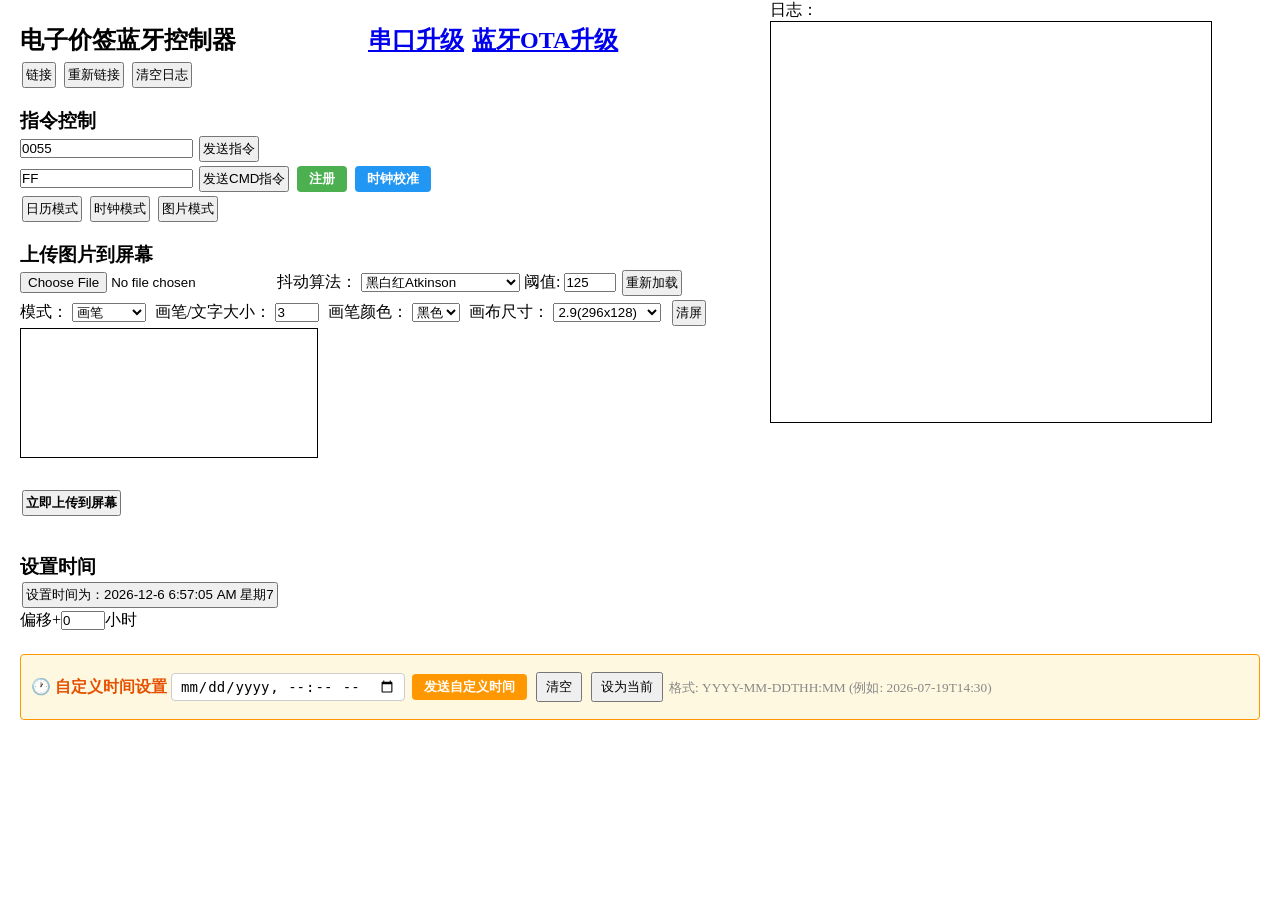
==== ATC_TLSR_Paper_index.html @ a52ef437 "添加atc-html" ====
<!DOCTYPE html>
<html lang="zh-CN">

<head>
	<meta charset="utf-8">
	<meta http-equiv="content-type" content="text/html; charset=utf-8">
	<title>电子价签蓝牙控制器</title>
	<style>
		#tool-box>* {
			margin-right: 5px;
		}

		* {
			padding: 0;
			margin: 0;
		}

		button,
		a {
			padding: 2px;
			margin: 2px;
			display: inline-block;
		}

		body {
			padding: 20px;
			overflow-y: auto;
		}

		.time-input-group {
			display: inline-flex;
			align-items: center;
			gap: 5px;
			margin: 5px 0;
			flex-wrap: wrap;
		}

		.time-input-group input[type="datetime-local"] {
			padding: 4px 8px;
			border: 1px solid #ccc;
			border-radius: 4px;
			font-size: 14px;
		}

		.time-input-group button {
			padding: 4px 12px;
		}

		.custom-time-btn {
			background-color: #FF9800;
			color: white;
			font-weight: bold;
			border: none;
			border-radius: 4px;
			padding: 4px 12px;
			cursor: pointer;
		}

		.custom-time-btn:hover {
			background-color: #e68900;
		}

		.register-btn {
			background-color: #4CAF50;
			color: white;
			font-weight: bold;
			border: none;
			border-radius: 4px;
			padding: 4px 12px;
			cursor: pointer;
		}

		.register-btn:hover {
			background-color: #45a049;
		}

		.calibrate-btn {
			background-color: #2196F3;
			color: white;
			font-weight: bold;
			border: none;
			border-radius: 4px;
			padding: 4px 12px;
			cursor: pointer;
		}

		.calibrate-btn:hover {
			background-color: #1976D2;
		}
	</style>
	<script type="application/javascript" src="js/dithering.js"></script>
	<script type="application/javascript" src="js/utils.js"></script>
</head>

<body>
	<script>
		let bleDevice;
		let gattServer;
		let epdService;
		let rxtxService;
		let epdCharacteristic;
		let rxtxCharacteristic;
		let reconnectTrys = 0;
		let isSend = 0;

		function delay(delayInms) {
			return new Promise(resolve => {
				setTimeout(() => {
					resolve(2);
				}, delayInms);
			});
		}

		function resetVariables() {
			gattServer = null;
			epdService = null;
			epdCharacteristic = null;
			rxtxCharacteristic = null;
			rxtxService = null;
			document.getElementById("log").value = '';
		}

		async function handleError(error) {
			console.log(error);
			resetVariables();
			if (bleDevice == null)
				return;
			if (reconnectTrys <= 5) {
				reconnectTrys++;
				await connect();
			}
			else {
				addLog("Was not able to connect, aborting");
				reconnectTrys = 0;
			}
		}

		async function sendCommand(cmd) {
			if (epdCharacteristic) {
				await epdCharacteristic.writeValueWithResponse(cmd)
			} else {
				addLog('服务不可用。蓝牙链接上了吗？')
			}
		}

		async function clearScreen(cmd) {
			addLog('刷屏')
			await triggerEpdCmd(`00${cmd}`);
			await triggerEpdCmd('01')
		}

		async function rxTxSendCommand(cmd) {
			if (rxtxCharacteristic) {
				await rxtxCharacteristic.writeValueWithResponse(cmd);
			} else {
				addLog('服务不可用。蓝牙链接上了吗？')
			}
		}

		/**
		 * 时钟校准功能 - 弹出输入框输入十进制数字
		 * 范围: -32768 到 32767
		 * 转换为16进制，在前面加"60"后发送
		 */
		async function doCalibrate() {
			// 弹出输入框
			const inputValue = prompt(
				'请输入时钟校准值 (十进制整数)：\n\n' +
				'范围: -32,768 到 32,767\n' +
				'负数: 时钟走快 (加快)\n' +
				'正数: 时钟走慢 (减慢)\n' +
				'例如: 50 表示减慢 50ppm',
				'5000'
			);

			// 用户点击取消
			if (inputValue === null) {
				addLog('时钟校准已取消');
				return;
			}

			const trimmed = inputValue.trim();
			if (!trimmed) {
				alert('请输入有效的十进制数字');
				addLog('时钟校准失败: 输入为空');
				return;
			}

			// 检查是否只包含数字和负号
			const numRegex = /^-?\d+$/;
			if (!numRegex.test(trimmed)) {
				alert('请输入有效的十进制整数 (只能包含数字和负号)');
				addLog('时钟校准失败: 包含非法字符');
				return;
			}

			// 转换为数字
			const value = parseInt(trimmed, 10);

			// 验证范围
			if (isNaN(value) || value < -32768 || value > 32767) {
				alert(`值 ${value} 超出范围，请输入 -32768 到 32767 之间的整数`);
				addLog(`时钟校准失败: 值 ${value} 超出范围`);
				return;
			}

			// 将十进制转换为16进制 (有符号16位)
			let hexValue;
			if (value < 0) {
				// 负数: 使用补码表示
				hexValue = (value & 0xFFFF).toString(16).toUpperCase().padStart(4, '0');
			} else {
				hexValue = value.toString(16).toUpperCase().padStart(4, '0');
			}

			// 在字符串前加 "60"
			const calibrateCmd = '60' + hexValue;
			addLog(`时钟校准: 值=${value} (0x${hexValue}), 指令=${calibrateCmd}`);

			// 发送CMD指令
			try {
				await triggerRxTxCmd(calibrateCmd);
				addLog(`✅ 时钟校准成功: 值=${value} (0x${hexValue})`);
				alert(`时钟校准成功！\n值: ${value}\n十六进制: 0x${hexValue}\n指令: ${calibrateCmd}`);
			} catch (error) {
				addLog(`❌ 时钟校准失败: ${error.message}`);
				alert(`时钟校准失败: ${error.message}`);
			}
		}

		/**
		 * 注册功能 - 弹出输入框输入8位十六进制字符串
		 * 输入验证后，在字符串前加"50"并发送CMD指令
		 */
		async function doRegister() {
			// 弹出输入框
			const inputValue = prompt(
				'请输入 8 位十六进制字符串 (例如: A1B2C3D4 或 a1b2c3d4)：\n\n' +
				'注意：\n' +
				'1. 只能包含 0-9 和 A-F (不区分大小写)\n' +
				'2. 必须正好 8 位',
				''
			);

			// 用户点击取消
			if (inputValue === null) {
				addLog('注册已取消');
				return;
			}

			const trimmed = inputValue.trim();
			if (!trimmed) {
				alert('请输入 8 位十六进制字符串');
				addLog('注册失败: 输入为空');
				return;
			}

			// 去除空格，转为大写
			const cleaned = trimmed.replace(/\s/g, '').toUpperCase();

			// 验证是否只包含十六进制字符
			const hexRegex = /^[0-9A-F]+$/;
			if (!hexRegex.test(cleaned)) {
				alert('输入包含非法字符，只能使用 0-9 和 A-F');
				addLog('注册失败: 包含非法字符');
				return;
			}

			// 验证长度是否为8位
			if (cleaned.length !== 8) {
				alert(`输入的字符串长度为 ${cleaned.length} 位，必须是 8 位`);
				addLog(`注册失败: 长度为 ${cleaned.length} 位，需要 8 位`);
				return;
			}

			// 在字符串前加 "50"
			const registerCmd = '50' + cleaned;
			addLog(`注册指令: ${registerCmd}`);

			// 发送CMD指令
			try {
				await triggerRxTxCmd(registerCmd);
				addLog(`✅ 注册成功: ${registerCmd}`);
				alert(`注册成功！\n发送指令: ${registerCmd}`);
			} catch (error) {
				addLog(`❌ 注册失败: ${error.message}`);
				alert(`注册失败: ${error.message}`);
			}
		}

		async function upload_tiff_image() {
			const startTime = new Date().getTime();
			const buffer = await document.getElementById('tiff_file').files[0].arrayBuffer();
			const arr = bytesToHex(buffer);

			addLog(`开始上传tiff, 大小 ${arr.length / 1024}KB`);

			await sendCommand(hexToBytes("0000"));

			await sendCommand(hexToBytes("020000"));

			const step = 480;
			let partIndex = 0;
			for (let i = 0; i < arr.length; i += step) {
				addLog(`正在上传第${partIndex + 1}块. 块大小: ${step + 1}byte`);
				await sendCommand(hexToBytes("03" + arr.slice(i, i + step)));
				partIndex += 1;
			}

			await sendCommand(hexToBytes("04"));
			addLog(`上传tiff完成，耗时${(new Date().getTime() - startTime) / 1000}s`);
		}

		async function sendBufferData(value, type) {
			addLog(`开始发送图片模式:${type}, 大小 ${value.length / 2 / 1024}KB`);
			let code = 'ff';
			if (type === 'bwr') {
				code = '00';
			}
			const step = 480;
			let partIndex = 0;
			for (let i = 0; i < value.length; i += step) {
				// addLog(`正在发送第${partIndex + 1}块. 块大小: ${step / 2 + 4}byte. 起始位置: ${i / 2}`);
				await sendCommand(hexToBytes("03" + code + intToHex(i / 2, 2) + value.substring(i, i + step)));
				partIndex += 1;
			}
		}

		async function upload_image() {

			if (isSend == 1) {
				addLog("正在上传数据中！");
				return;
			}
			isSend = 1;
			addLog("开始上传数据中,请勿重复点击");

			const canvas = document.getElementById('canvas');

			const startTime = new Date().getTime();

			await sendCommand(hexToBytes("0000"));

			await sendCommand(hexToBytes("020000"));

			await delay(100);


			await sendBufferData(bytesToHex(canvas2bytes(canvas)), 'bw');


			await sendBufferData(bytesToHex(canvas2bytes(canvas, 'bwr')), 'bwr');

			await sendCommand(hexToBytes("0101"));



			isSend = 0;
			addLog(`刷新完成，耗时${(new Date().getTime() - startTime) / 1000}s`);
		}

		/**
		 * 获取当前时间的Unix时间戳及相关信息
		 */
		function getUnixTime() {
			const hourOffset = document.getElementById('hour-offset').value;
			const unixNow = Math.round(Date.now() / 1000) + (60 * 60 * hourOffset) - new Date().getTimezoneOffset() * 60;

			const date = new Date((unixNow + new Date().getTimezoneOffset() * 60) * 1000);
			const localeTimeString = date.toLocaleTimeString();

			return { unixNow, localeTimeString, year: date.getFullYear(), month: date.getMonth() + 1, day: date.getDate(), week: date.getDay() || 7 }
		}

		/**
		 * 从输入框获取自定义时间并设置到设备
		 */
		async function setCustomTime() {
			const dateTimeInput = document.getElementById('custom-datetime');
			const dateTimeStr = dateTimeInput.value;

			if (!dateTimeStr) {
				addLog('请先选择日期时间');
				alert('请先选择日期时间');
				return;
			}

			// 解析用户输入的日期时间
			const dateObj = new Date(dateTimeStr);
			if (isNaN(dateObj.getTime())) {
				addLog('无效的日期时间格式');
				alert('无效的日期时间格式');
				return;
			}

			// 计算Unix时间戳（秒）
			// 修复时区问题：datetime-local 返回本地时间，需要转换为UTC时间戳
			const localTime = dateObj.getTime();
			const timezoneOffset = dateObj.getTimezoneOffset() * 60 * 1000; // 毫秒
			const utcTime = localTime - timezoneOffset; // 转换为UTC时间戳
			const unixNow = Math.floor(utcTime / 1000);

			// 使用UTC时间获取年、月、日、星期
			const utcDate = new Date(utcTime);
			const year = utcDate.getUTCFullYear();
			const month = utcDate.getUTCMonth() + 1;
			const day = utcDate.getUTCDate();
			const week = utcDate.getUTCDay() || 7; // 周日为7

			const localeTimeString = dateObj.toLocaleString('zh-CN');

			addLog(`自定义时间设置为: ${localeTimeString} : dd${intToHex(unixNow, 4)}`);
			addLog(`UTC时间: ${utcDate.toUTCString()}`);
			await rxTxSendCommand(hexToBytes('dd' +
				[intToHex(unixNow, 4), intToHex(year, 2), intToHex(month, 1), intToHex(day, 1), intToHex(week, 1)].join('')));

			await rxTxSendCommand(hexToBytes('e2'));

			addLog(`✅ 时间设置成功: ${localeTimeString} (Unix: ${unixNow})`);
			alert(`时间设置成功！\n${localeTimeString}`);
		}

		/**
		 * 设置当前时间（同步电脑时间）
		 */
		async function setTime() {
			const { unixNow, localeTimeString, year, month, day, week } = getUnixTime();

			addLog("时间设置为: " + localeTimeString + " : dd" + intToHex(unixNow, 4));
			await rxTxSendCommand(hexToBytes('dd' +
				[intToHex(unixNow, 4), intToHex(year, 2), intToHex(month, 1), intToHex(day, 1), intToHex(week, 1)].join('')));

			await rxTxSendCommand(hexToBytes('e2'))
		}

		async function triggerRxTxCmd(cmd) {
			addLog(`发送指令: ${cmd}`)
			await rxTxSendCommand(hexToBytes(cmd));
		}

		async function triggerEpdCmd(cmd) {
			addLog(`发送指令: ${cmd}`)
			await sendCommand(hexToBytes(cmd));
		}

		function disconnect() {
			resetVariables();
			isSend = 0;
			addLog('链接已断开.');
			document.getElementById("connectbutton").innerHTML = '链接';
		}

		async function preConnect() {

			if (gattServer != null && gattServer.connected) {
				if (bleDevice != null && bleDevice.gatt.connected)
					bleDevice.gatt.disconnect();
			}
			else {
				reconnectTrys = 0;
				bleDevice = await navigator.bluetooth.requestDevice({ optionalServices: ['0000221f-0000-1000-8000-00805f9b34fb', '00001f10-0000-1000-8000-00805f9b34fb', '13187b10-eba9-a3ba-044e-83d3217d9a38'], acceptAllDevices: true });
				await bleDevice.addEventListener('gattserverdisconnected', disconnect);
				try {
					await connect();
				} catch (e) {
					await handleError(e);
				}
			}
		}

		async function connectRXTX() {
			rxtxService = await gattServer.getPrimaryService('00001f10-0000-1000-8000-00805f9b34fb');
			addLog('> 找到串口服务');

			rxtxCharacteristic = await rxtxService.getCharacteristic('00001f1f-0000-1000-8000-00805f9b34fb');
			addLog('> 串口服务已链接');
		}

		async function reConnect() {
			connectTrys = 0;
			isSend = 0;
			if (bleDevice != null && bleDevice.gatt.connected)
				bleDevice.gatt.disconnect();
			resetVariables();
			addLog("重新链接");
			setTimeout(async function () { await connect(); }, 300);
		}

		async function connect() {
			if (epdCharacteristic == null) {
				addLog("正在链接: " + bleDevice.name);

				gattServer = await bleDevice.gatt.connect();
				addLog('> 找到GATT服务器');

				epdService = await gattServer.getPrimaryService('13187b10-eba9-a3ba-044e-83d3217d9a38');
				addLog('> 找到可用服务');

				epdCharacteristic = await epdService.getCharacteristic('4b646063-6264-f3a7-8941-e65356ea82fe');
				addLog('> 服务已连接');

				await epdCharacteristic.startNotifications();

				epdCharacteristic.addEventListener('characteristicvaluechanged', (event) => {
					console.log('epd ret', bytesToHex(event.target.value.buffer))
					const count = parseInt('0x' + bytesToHex(event.target.value.buffer));
					// addLog(`> [来自屏幕]: 收到${count} byte数据`);
				});

				document.getElementById("connectbutton").innerHTML = '断开';
				await connectRXTX();
				addLog('> 连接完成');

			}
		}

		function setStatus(statusText) {
			document.getElementById("status").innerHTML = statusText;
		}

		function addLog(logTXT) {
			const today = new Date();
			const time = ("0" + today.getHours()).slice(-2) + ":" + ("0" + today.getMinutes()).slice(-2) + ":" + ("0" + today.getSeconds()).slice(-2) + " : ";

			const dom = document.getElementById("log");

			dom.innerHTML += time + logTXT + '<br>';
			dom.scrollTop = dom.scrollHeight;
		}

		function getUnixTime() {
			const hourOffset = document.getElementById('hour-offset').value;
			const unixNow = Math.round(Date.now() / 1000) + (60 * 60 * hourOffset) - new Date().getTimezoneOffset() * 60;

			const date = new Date((unixNow + new Date().getTimezoneOffset() * 60) * 1000);
			const localeTimeString = date.toLocaleTimeString();

			return { unixNow, localeTimeString, year: date.getFullYear(), month: date.getMonth() + 1, day: date.getDate(), week: date.getDay() || 7 }
		}

		async function update_image() {
			const image_file = document.getElementById('image_file');
			if (image_file.files.length > 0) {
				const file = image_file.files[0];

				const canvas = document.getElementById("canvas");
				const ctx = canvas.getContext("2d");

				const image = new Image();
				image.src = URL.createObjectURL(file);
				image.onload = function (event) {
					URL.revokeObjectURL(this.src);
					ctx.drawImage(image, 0, 0, image.width, image.height, 0, 0, canvas.width, canvas.height);
					convert_dithering()
				}
			}
		}

		function get_position(canvas, x, y) {
			let rect = canvas.getBoundingClientRect()
			return {
				x: x - rect.left * (canvas.width / rect.width),
				y: y - rect.top * (canvas.height / rect.height)
			}
		}

		function clear_canvas() {
			if (confirm('确认清除屏幕?')) {
				const canvas = document.getElementById('canvas');
				const ctx = canvas.getContext("2d");
				ctx.fillStyle = 'white';
				ctx.fillRect(0, 0, canvas.width, canvas.height);
			}
		}

		function convert_dithering() {
			const canvas = document.getElementById('canvas');
			const ctx = canvas.getContext("2d");
			const mode = document.getElementById('dithering').value;
			if (mode.startsWith('bwr')) {
				ditheringCanvasByPalette(canvas, bwrPalette, mode);
			} else {
				dithering(ctx, canvas.width, canvas.height, parseInt(document.getElementById('threshold').value), mode);
			}
		}

		document.body.onload = () => {
			setInterval(() => {
				const { localeTimeString, year, month, day, week } = getUnixTime();
				document.getElementById('time-setter').innerText = `设置时间为：${year}-${month}-${day} ${localeTimeString} 星期${week}`;
			}, 1000);

			const canvas = document.getElementById('canvas');
			const canvasSize = document.getElementById('canvas-size');
			const ctx = canvas.getContext("2d");

			function applyCanvasSize() {
				const [width, height] = canvasSize.value.split('x').map(Number);
				canvas.width = width;
				canvas.height = height;
				ctx.clearRect(0, 0, canvas.width, canvas.height);
				ctx.fillStyle = 'white';
				ctx.fillRect(0, 0, canvas.width, canvas.height);
			}

			canvasSize.onchange = applyCanvasSize;
			applyCanvasSize();

			let is_allow_drawing = false;
			let is_allow_move_editor = false;
			const image_mode = document.getElementById('canvas-mode');
			const paint_size = document.getElementById('paint-size');
			const paint_color = document.getElementById('paint-color');
			const editor = document.getElementById('edit-font');
			const font = document.getElementById('font');
			document.getElementById('dithering').value = 'bwr_Atkinson';
			image_mode.value = 'paint';
			paint_color.value = 'black';
			font.value = '黑体';

			editor.onmousemove = function (e) {
				editor.style.fontSize = `${paint_size.value * 10}px`;
				editor.style.color = paint_color.value;
				editor.style.fontFamily = font.value;
				editor.style.fontWeight = 'bold';

				if (is_allow_move_editor) {
					const { x, y } = get_position(canvas, e.clientX, e.clientY);
					if (x < 0 || y < 0 || x > canvas.width || y > canvas.height) {
						return;
					}

					editor.style.left = `${e.clientX - 20}px`;
					editor.style.top = `${e.clientY - 20}px`;

				}
			}

			editor.onmousedown = function (e) {
				is_allow_move_editor = true;
			}

			editor.onmouseup = function (e) {
				is_allow_move_editor = false;
			}

			document.getElementById('update-text').onclick = function () {
				if (!editor.value.length) {
					alert('请先输入文字');
					return;
				}
				editor.style.display = 'none';
				ctx.beginPath();
				ctx.font = `bold ${paint_size.value * 10}px ${font.value}`;
				ctx.fillStyle = paint_color.value;
				const { x, y } = get_position(canvas, parseInt(editor.style.left), parseInt(editor.style.top) + paint_size.value * 10);

				ctx.fillText(editor.value, x, y);
			}

			image_mode.onchange = function (e) {
				if (image_mode.value === 'font') {
					document.getElementById('update-text').style.display = 'inline-block';
					document.getElementById('font').style.display = 'inline-block';

					editor.style.display = 'block';
					editor.style.left = `${e.clientX}px`;
					editor.style.top = `${e.clientY}px`;
					return;
				}
				document.getElementById('update-text').style.display = 'none';
				document.getElementById('font').style.display = 'none';
				editor.style.display = 'none';
			}

			paint_size.onchange = function () {
				if (image_mode.value === 'font') {
					editor.style.fontSize = `${paint_size.value * 10}px`;
				}
			}

			paint_color.onchange = function () {
				if (image_mode.value === 'font') {
					editor.style.color = paint_color.value;
				}
			}

			font.onchange = function () {
				if (image_mode.value === 'font') {
					editor.style.fontFamily = font.value;
				}
			}

			canvas.onmousedown = function (e) {
				let ele = get_position(canvas, e.clientX, e.clientY)
				let { x, y } = ele

				switch (image_mode.value) {
					case 'paint':
						is_allow_drawing = true;
						ctx.beginPath();
						ctx.moveTo(x, y);
						break;
					case 'font':
						editor.style.display = 'block';
						editor.style.left = `${e.clientX}px`;
						editor.style.top = `${e.clientY}px`;
						editor.style.fontSize = `${paint_size.value * 10}px`;
						editor.style.color = paint_color.value;
						editor.style.fontFamily = font.value;
						editor.style.fontWeight = 'bold';

						break
					default:
						break;
				}
			};

			canvas.onmousemove = (e) => {
				let ele = get_position(canvas, e.clientX, e.clientY)
				let { x, y } = ele;
				switch (image_mode.value) {
					case 'paint':
						if (is_allow_drawing) {
							ctx.lineWidth = paint_size.value;
							ctx.strokeStyle = paint_color.value;
							ctx.lineTo(x, y);
							ctx.stroke();
						}
						break;
					case 'font':
						break;

					default:
						break;
				}
			}

			canvas.onmouseup = function () {
				switch (image_mode.value) {
					case 'paint':
						is_allow_drawing = false;
						break;

					case 'font':
						editor.focus();
						is_allow_move_editor = false;
						break;

					default:
						break;
				}
			}

			canvas.onmouseleave = function () {
				if (image_mode.value === 'paint') {
					is_allow_drawing = false;
				}
			}
		}
	</script>
	<h2>电子价签蓝牙控制器<a style="margin-left: 130px;" href="uart_flasher.html">串口升级</a><a
			href="ATC_TLSR_PaperBLEcontrol.html">蓝牙OTA升级</a>
	</h2>


	<button id="connectbutton" type="button" onclick="preConnect();">链接</button>
	<button type="button" onclick="reConnect();">重新链接</button>
	<button type="button" onclick="document.getElementById('log').innerHTML = '';">清空日志</button>
	<br><br>

	<h3>指令控制</h3>
	<input type="text" id="cmdTXT" value="0055">
	<button type="button" onclick="triggerEpdCmd(document.getElementById(&quot;cmdTXT&quot;).value);">发送指令</button>
	<br>
	<input type="text" id="cmdTXT2" value="FF">
	<button type="button" onclick="triggerRxTxCmd(document.getElementById(&quot;cmdTXT2&quot;).value);">发送CMD指令</button>
	<!-- 注册按钮 -->
	<button class="register-btn" onclick="doRegister()">注册</button>
	<!-- 时钟校准按钮 -->
	<button class="calibrate-btn" onclick="doCalibrate()">时钟校准</button>
	<br>
    <button type="button" onclick="triggerRxTxCmd('e101')" title="点击该按钮, 切换为时钟模式">日历模式</button>
	<button type="button" onclick="triggerRxTxCmd('e102')" title="点击该按钮, 切换为时钟模式">时钟模式</button>
	<button type="button" onclick="triggerRxTxCmd('e100')" title="点击该按钮，然后上传图片。图片将永久显示到屏幕上">图片模式</button>
	
	<!-- <button type="button" onclick="clearScreen('00')">清屏全黑</button>
	<button type="button" onclick="clearScreen('ff')">清屏全白</button>
	<button type="button" onclick="triggerEpdCmd('0101')">刷新屏幕(图片模式全屏更新)</button>
	<button type="button" onclick="triggerEpdCmd('0100')">刷新屏幕(图片模式局部更新)</button> -->
	<br><br>

	<h3>上传图片到屏幕</h3>
	<input type="file" id="image_file" onchange="update_image()" accept=".png,.jpg,.bmp,.webp">
	抖动算法：
	<select id="dithering" title="抖动算法">
		<optgroup label="黑白">
			<option value="none">二值化</option>
			<option value="bayer">bayer</option>
			<option value="floydsteinberg">floydsteinberg</option>
			<option value="Atkinson">Atkinson</option>
		</optgroup>
		<optgroup label="黑白红多色">
			<option value="bwr_floydsteinberg">黑白红floydsteinberg</option>
			<option value="bwr_Atkinson">黑白红Atkinson</option>
		</optgroup>
	</select>
	阈值:
	<input type="number" max="255" min="0" value="125" id="threshold">
	<button onclick="update_image()">重新加载</button>
	<br>

	<div id="canvas-box">
		<div id="tool-box">
			模式：
			<select id="canvas-mode">
				<option value="paint">画笔</option>
				<option value="font" title="输入完成后 点击：保存文本框">输入文字</option>
			</select>
			画笔/文字大小：
			<input type="number" max="13" min="1" step="1" value="3" id="paint-size">
			画笔颜色：
			<select id="paint-color">
				<option value="red">红色</option>
				<option value="white">白色</option>
				<option value="black">黑色</option>
			</select>
			画布尺寸：
			<select id="canvas-size">
				<option value="212x104">2.13(212x104)</option>
				<option value="250x128">2.13(250x128)</option>
				<option value="296x128">2.9(296x128)</option>
				<option value="296x152">2.66(296x152)</option>
				<option value="384x184">3.5(384x184)</option>				
				<option value="300x400">4.2(300x400)</option>
				<option value="480x648">5.83(480x648)</option>
				<option value="384x648">7.5(384x648)</option>
				<option value="480x800">7.5(480x800)</option>	
				<option value="528x880">7.5(528x880)</option>								

				<option value="296x128" selected>2.9(296x128)</option>
			</select>

			<select id="font" title="字体" style="display: none;">
				<option value="微软雅黑">微软雅黑</option>
				<option value="黑体">黑体</option>
				<option value="仿宋">仿宋</option>
				<option value="宋体">宋体</option>
				<option value="楷体_GB2312">楷体_GB2312</option>
				<option value="华文行楷">华文行楷</option>
			</select>
			<button id="update-text" style="display: none">保存文本框</button>
			<button onclick="clear_canvas()">清屏</button>
		</div>
		<input id="edit-font"
			style="max-width: 296px; position: absolute; border: black solid 1px;background-color: rgba(0,0,0,0);display: none;overflow: auto" />
		<canvas id="canvas" width="296" height="152" style="border: black solid 1px;"></canvas>
	</div>
	<br>
	<button id="upload-screen-button" onclick="upload_image()"
		style="display:block; font-weight:bold; margin-top:10px;">立即上传到屏幕</button>
	<br>

	<br>
	<h3>设置时间</h3>
	<button id="time-setter" onclick="setTime()">设置时间为: </button> <br>
	偏移+<input type="number" max="24" min="0" id="hour-offset" value="0" style="width: 40px;">小时
	<br><br>

	<!-- 自定义时间设置区域 -->
	<div
		style="border: 1px solid #FF9800; border-radius: 4px; padding: 10px; margin: 5px 0; background-color: #fff8e1;">
		<span style="font-weight: bold; color: #e65100;">🕐 自定义时间设置</span>
		<div class="time-input-group">
			<input type="datetime-local" id="custom-datetime"
				style="padding: 4px 8px; border: 1px solid #ccc; border-radius: 4px;">
			<button class="custom-time-btn" onclick="setCustomTime()">发送自定义时间</button>
			<button onclick="document.getElementById('custom-datetime').value = '';"
				style="padding: 4px 8px;">清空</button>
			<button
				onclick="(() => { const now = new Date(); const local = new Date(now.getTime() - now.getTimezoneOffset() * 60000); document.getElementById('custom-datetime').value = local.toISOString().slice(0, 16); })();"
				style="padding: 4px 8px;">设为当前</button>
		</div>
		<small style="color: #888;">格式: YYYY-MM-DDTHH:MM (例如: 2026-07-19T14:30)</small>
	</div>

	<div id="log-box" style="position: absolute; right: 10px; top: 0px; width: 500px;height:50%;">
		日志：
		<br>
		<div id="log" style="width: 80%; height: 80%; overflow: scroll; border: solid 1px; padding: 20px;">

		</div>
	</div>
</body>

</html>
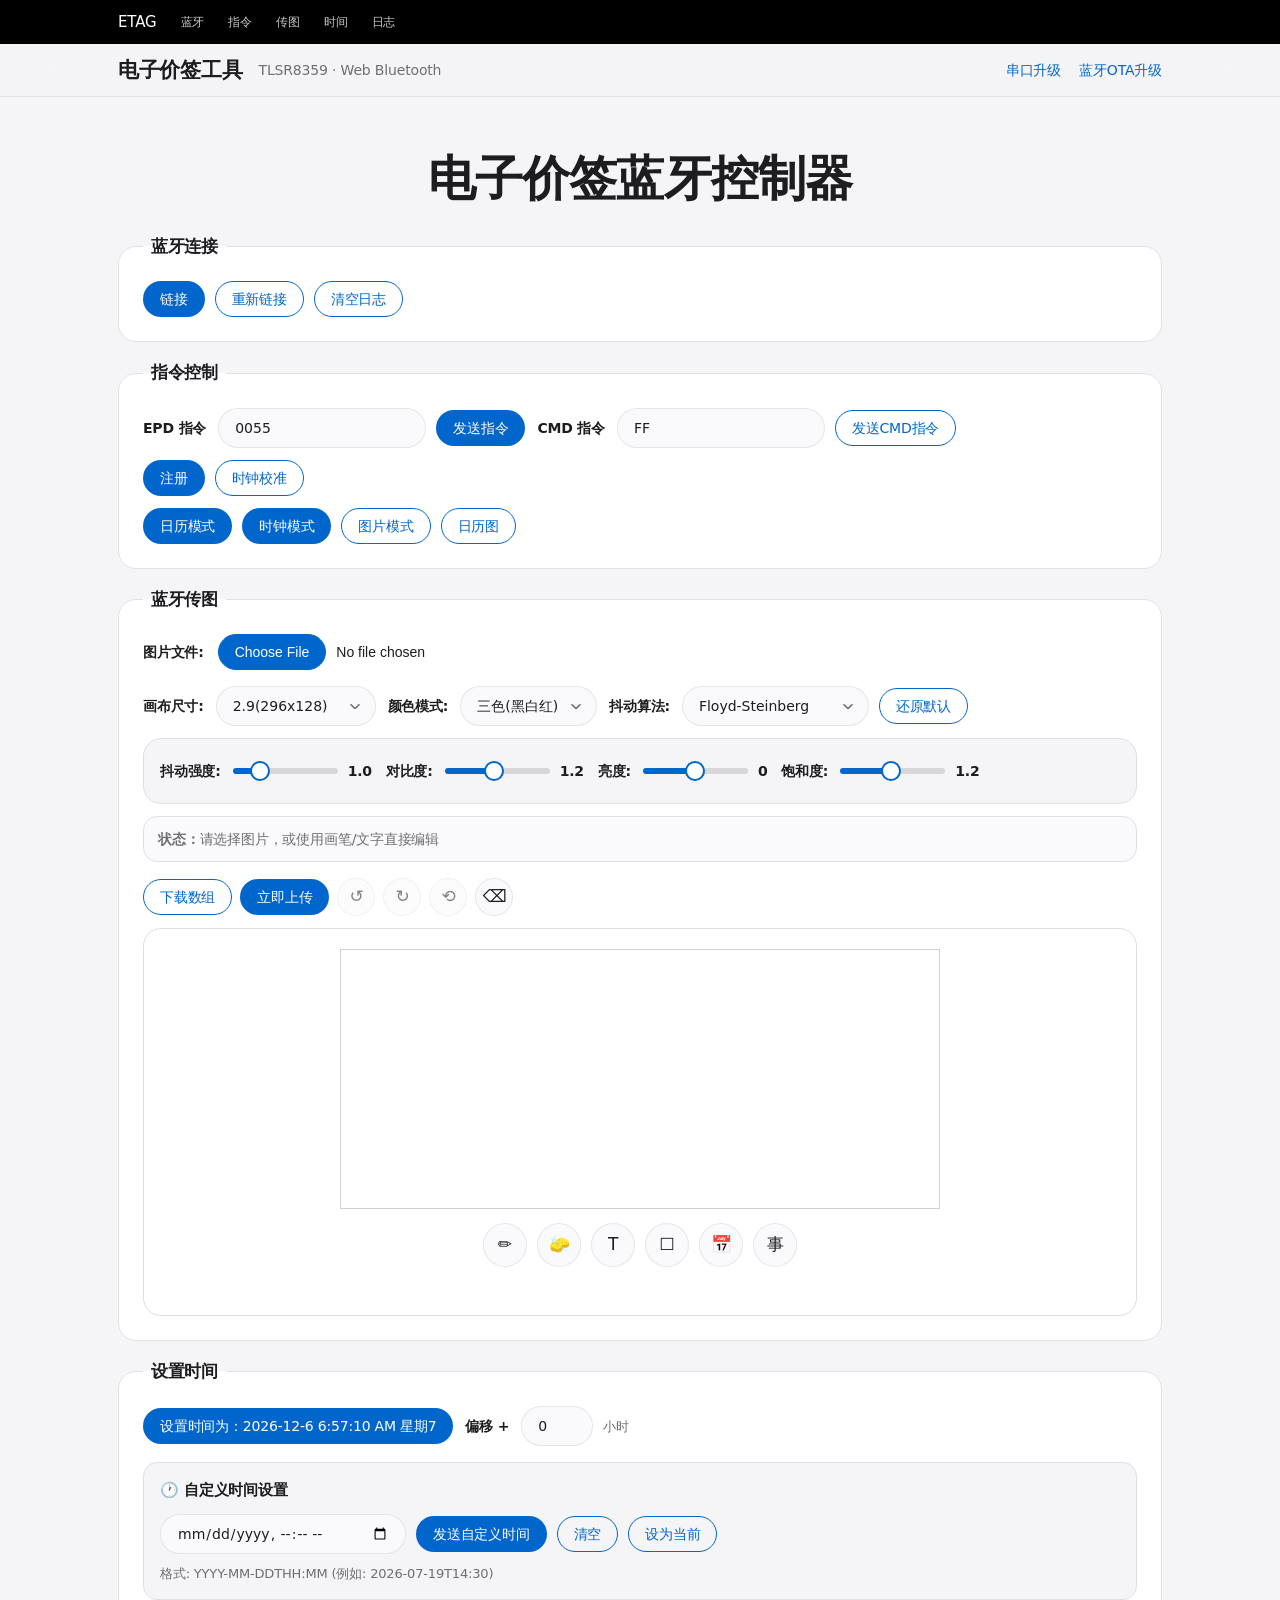
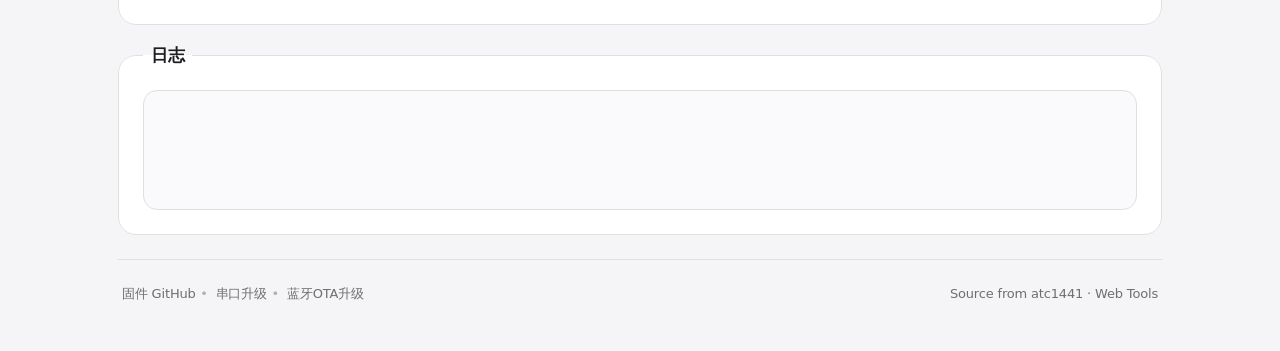
==== commit bf9d70f5: "Add web tools and update pages" ====
--- a/ATC_TLSR_Paper_index.html
+++ b/ATC_TLSR_Paper_index.html
@@ -3,96 +3,457 @@
 
 <head>
 	<meta charset="utf-8">
-	<meta http-equiv="content-type" content="text/html; charset=utf-8">
+	<meta name="viewport" content="width=device-width, initial-scale=1">
 	<title>电子价签蓝牙控制器</title>
-	<style>
-		#tool-box>* {
-			margin-right: 5px;
-		}
-
-		* {
-			padding: 0;
-			margin: 0;
-		}
-
-		button,
-		a {
-			padding: 2px;
-			margin: 2px;
-			display: inline-block;
-		}
-
-		body {
-			padding: 20px;
-			overflow-y: auto;
-		}
-
-		.time-input-group {
-			display: inline-flex;
-			align-items: center;
-			gap: 5px;
-			margin: 5px 0;
-			flex-wrap: wrap;
-		}
-
-		.time-input-group input[type="datetime-local"] {
-			padding: 4px 8px;
-			border: 1px solid #ccc;
-			border-radius: 4px;
-			font-size: 14px;
-		}
-
-		.time-input-group button {
-			padding: 4px 12px;
-		}
-
-		.custom-time-btn {
-			background-color: #FF9800;
-			color: white;
-			font-weight: bold;
-			border: none;
-			border-radius: 4px;
-			padding: 4px 12px;
-			cursor: pointer;
-		}
-
-		.custom-time-btn:hover {
-			background-color: #e68900;
-		}
-
-		.register-btn {
-			background-color: #4CAF50;
-			color: white;
-			font-weight: bold;
-			border: none;
-			border-radius: 4px;
-			padding: 4px 12px;
-			cursor: pointer;
-		}
-
-		.register-btn:hover {
-			background-color: #45a049;
-		}
-
-		.calibrate-btn {
-			background-color: #2196F3;
-			color: white;
-			font-weight: bold;
-			border: none;
-			border-radius: 4px;
-			padding: 4px 12px;
-			cursor: pointer;
-		}
-
-		.calibrate-btn:hover {
-			background-color: #1976D2;
-		}
-	</style>
+	<link rel="stylesheet" href="css/main.css">
 	<script type="application/javascript" src="js/dithering.js"></script>
 	<script type="application/javascript" src="js/utils.js"></script>
+	<script type="application/javascript" src="js/dithering-pro.js"></script>
+	<script type="application/javascript" src="js/paint.js"></script>
+	<script type="application/javascript" src="js/crop.js"></script>
 </head>
 
 <body>
+	<nav class="global-nav" aria-label="全局导航">
+		<div class="global-nav-inner">
+			<a class="global-brand" href="ATC_TLSR_Paper_index.html">ETAG</a>
+			<a href="#bluetooth-panel">蓝牙</a>
+			<a href="#command-panel">指令</a>
+			<a href="#image-panel">传图</a>
+			<a href="#time-panel">时间</a>
+			<a href="#log-panel">日志</a>
+		</div>
+	</nav>
+	<div class="sub-nav-frosted">
+		<div class="sub-nav-inner">
+			<span class="sub-nav-title">电子价签工具</span>
+			<span class="sub-nav-meta">TLSR8359 · Web Bluetooth</span>
+			<span class="sub-nav-links">
+				<a href="uart_flasher.html">串口升级</a>
+				<a href="ATC_TLSR_PaperBLEcontrol.html">蓝牙OTA升级</a>
+			</span>
+		</div>
+	</div>
+	<div class="main">
+		<h3>电子价签蓝牙控制器</h3>
+
+		<fieldset id="bluetooth-panel">
+			<legend>蓝牙连接</legend>
+			<div class="flex-container">
+				<div class="flex-group">
+					<button id="connectbutton" type="button" class="primary" onclick="preConnect();">链接</button>
+					<button type="button" class="secondary" onclick="reConnect();">重新链接</button>
+					<button type="button" class="secondary"
+						onclick="document.getElementById('log').innerHTML = '';">清空日志</button>
+				</div>
+			</div>
+		</fieldset>
+
+		<fieldset id="command-panel">
+			<legend>指令控制</legend>
+			<div class="flex-container options">
+				<div class="flex-group">
+					<label for="cmdTXT">EPD 指令</label>
+					<input type="text" id="cmdTXT" value="0055">
+					<button type="button" class="primary"
+						onclick="triggerEpdCmd(document.getElementById('cmdTXT').value);">发送指令</button>
+				</div>
+				<div class="flex-group">
+					<label for="cmdTXT2">CMD 指令</label>
+					<input type="text" id="cmdTXT2" value="FF">
+					<button type="button" class="secondary"
+						onclick="triggerRxTxCmd(document.getElementById('cmdTXT2').value);">发送CMD指令</button>
+				</div>
+			</div>
+			<div class="flex-container">
+				<div class="flex-group">
+					<button type="button" class="primary" onclick="doRegister()">注册</button>
+					<button type="button" class="secondary" onclick="doCalibrate()">时钟校准</button>
+				</div>
+			</div>
+			<div class="flex-container">
+				<div class="flex-group">
+					<button type="button" class="primary" onclick="triggerRxTxCmd('e101')"
+						title="点击该按钮, 切换为时钟模式">日历模式</button>
+					<button type="button" class="primary" onclick="triggerRxTxCmd('e102')"
+						title="点击该按钮, 切换为时钟模式">时钟模式</button>
+					<button type="button" class="secondary" onclick="triggerRxTxCmd('e100')"
+						title="点击该按钮，然后上传图片。图片将永久显示到屏幕上">图片模式</button>
+					<button id="calendarToggle" type="button" class="secondary" aria-expanded="false"
+						aria-controls="calendar-panel" title="生成可上传的日历图片">日历图</button>
+				</div>
+			</div>
+		</fieldset>
+
+		<fieldset id="calendar-panel" class="calendar-panel" hidden>
+			<legend>日历图</legend>
+			<div class="calendar-workspace">
+				<div class="calendar-preview-column">
+					<div class="calendar-section-title">日历预览</div>
+					<div class="calendar-preview-frame">
+						<canvas id="calendarPreview" width="296" height="128" aria-label="日历预览"></canvas>
+					</div>
+					<p class="hint">预览按当前画布尺寸生成；296×128 建议“大字日期”，完整月历请调大画布。</p>
+				</div>
+				<div class="calendar-controls">
+					<div class="calendar-section-title">日历样式</div>
+					<div class="calendar-grid">
+						<label class="calendar-input-group">
+							<span>布局</span>
+							<select id="calendarLayout">
+								<option value="day" selected>大字日期</option>
+								<option value="grid">月历网格</option>
+								<option value="split">左日右历</option>
+								<option value="classic">台历经典</option>
+								<option value="duo">双挂日历</option>
+							</select>
+						</label>
+						<label class="calendar-input-group">
+							<span>字体预设</span>
+							<select id="calendarFontPreset">
+								<option value="Microsoft YaHei, SimHei, sans-serif" selected>微软雅黑</option>
+								<option value="SimHei, Microsoft YaHei, sans-serif">黑体</option>
+								<option value="SimSun, Songti SC, serif">宋体</option>
+								<option value="KaiTi, Kaiti SC, serif">楷体</option>
+								<option value="FangSong, STFangsong, serif">仿宋</option>
+								<option value="DengXian, Microsoft YaHei, sans-serif">等线</option>
+								<option value="Source Han Sans SC, Noto Sans CJK SC, sans-serif">思源黑体</option>
+							</select>
+						</label>
+						<label class="calendar-input-group">
+							<span>日期</span>
+							<input type="date" id="calendarDate">
+						</label>
+						<label class="calendar-input-group">
+							<span>星期开始</span>
+							<select id="calendarWeekStart">
+								<option value="1" selected>周一</option>
+								<option value="0">周日</option>
+							</select>
+						</label>
+						<label class="calendar-input-group">
+							<span>标题</span>
+							<input type="text" id="calendarTitle" maxlength="16" placeholder="可选标题">
+						</label>
+						<label class="calendar-input-group">
+							<span>强调色</span>
+							<select id="calendarAccent">
+								<option value="red" selected>红色</option>
+								<option value="black">黑色</option>
+							</select>
+						</label>
+						<label class="calendar-check">
+							<input type="checkbox" id="calendarLunar" checked>
+							<span>显示农历/节气</span>
+						</label>
+					</div>
+					<div class="calendar-size-section">
+						<div class="calendar-size-header">
+							<div class="calendar-section-title">字号调节</div>
+							<button id="calendarFontReset" class="secondary" type="button">重置字号</button>
+						</div>
+						<div class="calendar-size-grid">
+							<label class="calendar-size-control"><span>主日期</span><input type="range"
+									id="calendarFontMainDay" min="24" max="260"
+									value="170"><output data-size-value-for="calendarFontMainDay">170px</output></label>
+							<label class="calendar-size-control"><span>标题</span><input type="range"
+									id="calendarFontTitle" min="8" max="180"
+									value="28"><output data-size-value-for="calendarFontTitle">28px</output></label>
+							<label class="calendar-size-control"><span>星期</span><input type="range"
+									id="calendarFontWeekday" min="8" max="180"
+									value="28"><output data-size-value-for="calendarFontWeekday">28px</output></label>
+							<label class="calendar-size-control"><span>月历数字</span><input type="range"
+									id="calendarFontCellDay" min="8" max="120"
+									value="24"><output data-size-value-for="calendarFontCellDay">24px</output></label>
+							<label class="calendar-size-control"><span>月历农历</span><input type="range"
+									id="calendarFontCellLunar" min="8" max="80"
+									value="13"><output data-size-value-for="calendarFontCellLunar">13px</output></label>
+						</div>
+					</div>
+					<div class="calendar-actions">
+						<button id="calendarRender" class="secondary" type="button">生成到画布</button>
+						<button id="calendarSend" class="primary" type="button">生成并上传</button>
+					</div>
+				</div>
+			</div>
+		</fieldset>
+
+		<fieldset id="image-panel">
+			<legend>蓝牙传图</legend>
+			<div id="imageDropZone" class="flex-container file-picker-row" title="可选择图片，也可将图片拖放到这里">
+				<label for="imageFile" class="file-picker-title">图片文件:</label>
+				<input type="file" id="imageFile" accept=".png,.jpg,.bmp,.webp,.jpeg" onchange="updateImage()">
+			</div>
+			<div class="flex-container options">
+				<div class="flex-group">
+					<label for="canvasSize">画布尺寸:</label>
+					<select id="canvasSize" onchange="updateCanvasSize()">
+						<option value="212x104">2.13(212x104)</option>
+						<option value="250x128">2.13(250x128)</option>
+						<option value="296x128" selected>2.9(296x128)</option>
+						<option value="296x152">2.66(296x152)</option>
+						<option value="384x184">3.5(384x184)</option>
+						<option value="300x400">4.2(300x400)</option>
+						<option value="480x648">5.83(480x648)</option>
+						<option value="384x648">7.5(384x648)</option>
+						<option value="480x800">7.5(480x800)</option>
+						<option value="528x880">7.5(528x880)</option>
+					</select>
+				</div>
+				<div class="flex-group">
+					<label for="ditherMode">颜色模式:</label>
+					<select id="ditherMode" onchange="applyDither()">
+						<option value="blackWhiteColor">双色(黑白)</option>
+						<option value="threeColor" selected>三色(黑白红)</option>
+					</select>
+				</div>
+				<div class="flex-group">
+					<label for="ditherAlg">抖动算法:</label>
+					<select id="ditherAlg" onchange="applyDither()">
+						<option value="floydSteinberg">Floyd-Steinberg</option>
+						<option value="atkinson">Atkinson</option>
+						<option value="bayer">Bayer</option>
+						<option value="stucki">Stucki</option>
+						<option value="jarvis">Jarvis-Judice-Ninke</option>
+						<option value="none">无抖动</option>
+					</select>
+					<button id="resetDitherAdjustments" type="button" class="secondary">还原默认</button>
+				</div>
+			</div>
+			<div class="flex-container options dither-adjust-row">
+				<div class="flex-group">
+					<label for="ditherStrength">抖动强度:</label>
+					<input type="range" min="0" max="5" step="0.1" value="1.0" id="ditherStrength">
+					<label id="ditherStrengthValue">1.0</label>
+				</div>
+				<div class="flex-group">
+					<label for="ditherContrast">对比度:</label>
+					<input type="range" min="0.5" max="2" step="0.1" value="1.2" id="ditherContrast">
+					<label id="ditherContrastValue">1.2</label>
+				</div>
+				<div class="flex-group">
+					<label for="ditherBrightness">亮度:</label>
+					<input type="range" min="-80" max="80" step="1" value="0" id="ditherBrightness">
+					<label id="ditherBrightnessValue">0</label>
+				</div>
+				<div class="flex-group">
+					<label for="ditherSaturation">饱和度:</label>
+					<input type="range" min="0" max="2.5" step="0.1" value="1.2" id="ditherSaturation">
+					<label id="ditherSaturationValue">1.2</label>
+				</div>
+			</div>
+			<div class="status-bar"><b>状态：</b><span id="status"></span></div>
+			<div class="flex-container image-actions-row">
+				<div class="flex-group image-send-actions" role="group" aria-label="发送和图片方向操作">
+					<button type="button" class="secondary" onclick="downloadDataArray()">下载数组</button>
+					<button id="sendimgbutton" type="button" class="primary" onclick="sendimg()">立即上传</button>
+					<button id="rotate-left" type="button" title="向左旋转" aria-label="向左旋转" class="tool-button">↺</button>
+					<button id="rotate-right" type="button" title="向右旋转" aria-label="向右旋转" class="tool-button">↻</button>
+					<button id="reset-transform" type="button" title="重置图片位置、缩放和旋转" aria-label="重置图片变换" class="tool-button">⟲</button>
+					<button id="clear-canvas" type="button" title="清除当前图片和画布" aria-label="清除画布" class="tool-button">⌫</button>
+				</div>
+			</div>
+			<div class="canvas-container">
+				<div class="canvas-title"></div>
+				<canvas id="canvas" width="296" height="128"></canvas>
+				<div class="flex-container canvas-tools">
+					<div class="flex-group tool-buttons">
+						<button id="brush-mode" title="画笔" class="tool-button">✏️</button>
+						<button id="eraser-mode" title="橡皮擦" class="tool-button">🧽</button>
+						<button id="text-mode" title="添加文字" class="tool-button">T</button>
+						<button id="todo-mode" title="待办事项" class="tool-button">☐</button>
+						<button id="schedule-mode" title="课表" class="tool-button">📅</button>
+						<button id="matter-mode" title="事项模板" class="tool-button">事</button>
+						<button id="undo-btn" title="撤销 (Ctrl+Z)" class="tool-button hide">↶</button>
+						<button id="redo-btn" title="重做 (Ctrl+Y)" class="tool-button hide">↷</button>
+					</div>
+				</div>
+				<div class="flex-container canvas-tools">
+					<div class="flex-group brush-tools">
+						<label for="brush-color">颜色:</label>
+						<select id="brush-color">
+							<option value="#000000">黑色</option>
+							<option value="#FF0000">红色</option>
+							<option value="#FFFFFF">白色</option>
+						</select>
+						<span class="brush-size-controls">
+							<label for="brush-size">粗细:</label>
+							<input type="number" id="brush-size" value="2" min="1" max="100">
+							<input type="range" id="brush-size-range" value="2" min="1" max="100">
+						</span>
+					</div>
+				</div>
+				<div class="flex-container canvas-tools">
+					<div class="flex-group text-tools shared-font-tools">
+						<label for="font-family">字体:</label>
+						<select id="font-family">
+							<option value="Arial">Arial</option>
+							<option value="sans-serif">Sans-serif</option>
+							<option value="monospace">Monospace</option>
+							<option value="SimSun">宋体</option>
+							<option value="SimHei">黑体</option>
+							<option value="Microsoft Yahei">微软雅黑</option>
+							<option value="Microsoft JhengHei">微软正黑体</option>
+							<option value="KaiTi">楷体</option>
+							<option value="NSimSun">新宋体</option>
+							<option value="FangSong">仿宋</option>
+							<option value="YouYuan">幼圆</option>
+							<option value="LiSu">隶书</option>
+							<option value="STHeiti">华文黑体</option>
+							<option value="STXihei">华文细黑</option>
+							<option value="STKaiti">华文楷体</option>
+							<option value="STSong">华文宋体</option>
+							<option value="STFangsong">华文仿宋</option>
+							<option value="STZhongsong">华文中宋</option>
+							<option value="STHupo">华文琥珀</option>
+							<option value="STXinwei">华文新魏</option>
+							<option value="STLiti">华文隶书</option>
+							<option value="STXingkai">华文行楷</option>
+							<option value="FZShuTi">方正舒体</option>
+							<option value="FZYaoti">方正姚体</option>
+							<option value="PingFang SC">苹方</option>
+							<option value="Source Han Sans CN">思源黑体</option>
+							<option value="Source Han Serif SC">思源宋体</option>
+							<option value="WenQuanYi Micro Hei">文泉驿微米黑</option>
+						</select>
+						<span class="text-size-controls">
+							<label for="font-size">大小:</label>
+							<input type="number" id="font-size" value="16" min="1" max="100">
+							<input type="range" id="font-size-range" value="16" min="1" max="100">
+						</span>
+					</div>
+					<div class="flex-group text-tools">
+						<input type="text" id="text-input" placeholder="输入文字" style="width:150px">
+						<button id="text-bold" title="粗体">B</button>
+						<button id="text-italic" title="斜体">I</button>
+						<button id="add-text-btn" class="primary">添加文字</button>
+					</div>
+					<div class="flex-group todo-tools">
+						<label for="todo-font-size">大小:</label>
+						<input type="number" id="todo-font-size" value="16" min="8" max="100">
+						<input type="range" id="todo-font-size-range" value="16" min="8" max="100">
+					</div>
+					<div class="flex-group todo-tools">
+						<input type="text" id="todo-input" placeholder="输入待办事项" style="width:170px">
+						<select id="todo-color">
+							<option value="#000000">黑色</option>
+							<option value="#FF0000">红色</option>
+						</select>
+						<button id="todo-bold" title="粗体">B</button>
+						<button id="todo-italic" title="斜体">I</button>
+						<button id="toggle-todo-delete-btn" title="显示/隐藏删除按钮" class="primary">删除键</button>
+						<button id="add-todo-btn" class="primary">添加待办</button>
+					</div>
+					<div class="flex-group schedule-tools">
+						<label for="schedule-days">天数:</label>
+						<input type="number" id="schedule-days" value="5" min="1" max="7">
+						<label for="schedule-classes">节数:</label>
+						<input type="number" id="schedule-classes" value="6" min="1" max="12">
+						<label for="schedule-font-size">字号:</label>
+						<input type="number" id="schedule-font-size" value="12" min="6" max="32">
+						<button id="schedule-font-decrease-btn" title="减小字号">-</button>
+						<button id="schedule-font-increase-btn" title="增大字号">+</button>
+						<select id="schedule-color">
+							<option value="#000000">黑色</option>
+							<option value="#FF0000">红色</option>
+						</select>
+						<button id="toggle-schedule-cell-indicator-btn" title="显示/隐藏选中标记" class="primary">标记</button>
+						<button id="create-schedule-btn" class="primary">生成课表</button>
+					</div>
+					<div class="flex-group schedule-tools">
+						<button id="schedule-zoom-in-btn" title="放大">+</button>
+						<button id="schedule-zoom-out-btn" title="缩小">-</button>
+						<button id="schedule-move-left-btn" title="左移">⇦</button>
+						<button id="schedule-move-up-btn" title="上移">⇧</button>
+						<button id="schedule-move-down-btn" title="下移">⇩</button>
+						<button id="schedule-move-right-btn" title="右移">⇨</button>
+					</div>
+					<div class="flex-group schedule-tools schedule-input-tools">
+						<textarea id="schedule-input" placeholder="输入课程，支持换行" rows="2" style="width:220px"></textarea>
+						<button id="schedule-input-confirm-btn" class="primary">确定</button>
+						<button id="schedule-input-cancel-btn" class="secondary">取消</button>
+					</div>
+					<div class="flex-group matter-tools matter-actions">
+						<button id="matter-render-btn" class="primary">生成事项</button>
+						<button id="matter-add-limit-btn">添加限时</button>
+						<button id="matter-add-todo-btn">添加待办</button>
+						<button id="matter-add-schedule-btn">添加日程</button>
+						<button id="matter-clear-btn" class="secondary">清空事项</button>
+					</div>
+					<div class="matter-tools matter-editor">
+						<div class="matter-section">
+							<div class="matter-section-title">限时事项</div>
+							<table id="matter-limit-table">
+								<thead>
+									<tr><th>名称</th><th>提醒</th><th>截止</th><th></th></tr>
+								</thead>
+								<tbody></tbody>
+							</table>
+						</div>
+						<div class="matter-section">
+							<div class="matter-section-title">待办事项</div>
+							<table id="matter-todo-table">
+								<thead>
+									<tr><th>事项</th><th>级别</th><th></th></tr>
+								</thead>
+								<tbody></tbody>
+							</table>
+						</div>
+						<div class="matter-section">
+							<div class="matter-section-title">今日日程</div>
+							<table id="matter-schedule-table">
+								<thead>
+									<tr><th>分类</th><th>内容</th><th></th></tr>
+								</thead>
+								<tbody></tbody>
+							</table>
+						</div>
+					</div>
+				</div>
+			</div>
+		</fieldset>
+
+		<fieldset id="time-panel">
+			<legend>设置时间</legend>
+			<div class="flex-container">
+				<div class="flex-group">
+					<button id="time-setter" type="button" class="primary" onclick="setTime()">设置时间为: </button>
+				</div>
+				<div class="flex-group">
+					<label for="hour-offset">偏移 +</label>
+					<input type="number" max="24" min="0" id="hour-offset" value="0" style="width: 72px;">
+					<span class="hint">小时</span>
+				</div>
+			</div>
+			<div class="soft-panel">
+				<div class="soft-panel-title">🕐 自定义时间设置</div>
+				<div class="time-input-group">
+					<input type="datetime-local" id="custom-datetime">
+					<button type="button" class="primary" onclick="setCustomTime()">发送自定义时间</button>
+					<button type="button" class="secondary"
+						onclick="document.getElementById('custom-datetime').value = '';">清空</button>
+					<button type="button" class="secondary"
+						onclick="(() => { const now = new Date(); const local = new Date(now.getTime() - now.getTimezoneOffset() * 60000); document.getElementById('custom-datetime').value = local.toISOString().slice(0, 16); })();">设为当前</button>
+				</div>
+				<p class="hint">格式: YYYY-MM-DDTHH:MM (例如: 2026-07-19T14:30)</p>
+			</div>
+		</fieldset>
+
+		<fieldset id="log-panel">
+			<legend>日志</legend>
+			<div id="log" class="log-container"></div>
+		</fieldset>
+
+		<div class="footer">
+			<span class="links">
+				<a href="https://github.com/atc1441/ATC_TLSR_Paper" target="_blank">固件 GitHub</a>
+				<a href="uart_flasher.html">串口升级</a>
+				<a href="ATC_TLSR_PaperBLEcontrol.html">蓝牙OTA升级</a>
+			</span>
+			<span class="copy">Source from atc1441 · Web Tools</span>
+		</div>
+	</div>
+
 	<script>
 		let bleDevice;
 		let gattServer;
@@ -108,6 +469,24 @@
 				setTimeout(() => {
 					resolve(2);
 				}, delayInms);
+			});
+		}
+
+		// 固件刷屏是异步的: 收到 0101 只启动刷屏, 刷完后通过 EPD 特征通知 A5 5A.
+		let refreshDoneFinish = null;
+
+		function waitRefreshDone(timeoutMs) {
+			return new Promise((resolve) => {
+				let finished = false;
+				const timer = setTimeout(() => finish(false), timeoutMs);
+				function finish(ok) {
+					if (finished) return;
+					finished = true;
+					refreshDoneFinish = null;
+					clearTimeout(timer);
+					resolve(ok);
+				}
+				refreshDoneFinish = finish;
 			});
 		}
 
@@ -312,17 +691,25 @@
 		}
 
 		async function sendBufferData(value, type) {
-			addLog(`开始发送图片模式:${type}, 大小 ${value.length / 2 / 1024}KB`);
+			const totalBytes = value.length / 2;
+			addLog(`开始发送图片数据(${type}), 大小 ${(totalBytes / 1024).toFixed(1)}KB`);
 			let code = 'ff';
 			if (type === 'bwr') {
 				code = '00';
 			}
 			const step = 480;
 			let partIndex = 0;
+			const t0 = performance.now();
 			for (let i = 0; i < value.length; i += step) {
 				// addLog(`正在发送第${partIndex + 1}块. 块大小: ${step / 2 + 4}byte. 起始位置: ${i / 2}`);
 				await sendCommand(hexToBytes("03" + code + intToHex(i / 2, 2) + value.substring(i, i + step)));
 				partIndex += 1;
+				if (partIndex % 20 === 0 || i + step >= value.length) {
+					const sent = Math.min(i + step, value.length) / 2;
+					const elapsed = (performance.now() - t0) / 1000;
+					const rate = elapsed > 0 ? (sent / 1024 / elapsed) : 0;
+					addLog(`[${type}] ${sent}/${totalBytes} 字节 (${(sent / totalBytes * 100).toFixed(0)}%), ${elapsed.toFixed(1)}s, ${rate.toFixed(2)}KB/s`);
+				}
 			}
 		}
 
@@ -335,28 +722,41 @@
 			isSend = 1;
 			addLog("开始上传数据中,请勿重复点击");
 
-			const canvas = document.getElementById('canvas');
-
-			const startTime = new Date().getTime();
-
-			await sendCommand(hexToBytes("0000"));
-
-			await sendCommand(hexToBytes("020000"));
-
-			await delay(100);
-
-
-			await sendBufferData(bytesToHex(canvas2bytes(canvas)), 'bw');
-
-
-			await sendBufferData(bytesToHex(canvas2bytes(canvas, 'bwr')), 'bwr');
-
-			await sendCommand(hexToBytes("0101"));
-
-
-
-			isSend = 0;
-			addLog(`刷新完成，耗时${(new Date().getTime() - startTime) / 1000}s`);
+			try {
+				const canvas = document.getElementById('canvas');
+
+				const startTime = new Date().getTime();
+
+				await sendCommand(hexToBytes("0000"));
+
+				await sendCommand(hexToBytes("020000"));
+
+				await delay(100);
+
+
+				await sendBufferData(bytesToHex(canvas2bytes(canvas)), 'bw');
+
+
+				await sendBufferData(bytesToHex(canvas2bytes(canvas, 'bwr')), 'bwr');
+
+				// 固件收到 0101 后只是启动刷屏(约 15~20 秒), 刷完后会主动通知
+				// A5 5A, 这里等它, 免得把"数据发完"误当成"刷屏完成".
+				const refreshDone = waitRefreshDone(120000);
+				await sendCommand(hexToBytes("0101"));
+				const done = await refreshDone;
+
+				const secs = ((new Date().getTime() - startTime) / 1000).toFixed(1);
+				if (done) {
+					addLog(`刷新完成，耗时${secs}s`);
+				} else {
+					addLog(`数据发送结束(${secs}s)，但刷屏未确认，请看上面固件回传的日志`);
+				}
+			} catch (error) {
+				addLog(`❌ 上传失败: ${error.message}`);
+				console.error(error);
+			} finally {
+				isSend = 0;
+			}
 		}
 
 		/**
@@ -444,6 +844,8 @@
 		}
 
 		function disconnect() {
+			if (refreshDoneFinish)
+				refreshDoneFinish(false);
 			resetVariables();
 			isSend = 0;
 			addLog('链接已断开.');
@@ -502,9 +904,38 @@
 				await epdCharacteristic.startNotifications();
 
 				epdCharacteristic.addEventListener('characteristicvaluechanged', (event) => {
-					console.log('epd ret', bytesToHex(event.target.value.buffer))
-					const count = parseInt('0x' + bytesToHex(event.target.value.buffer));
-					// addLog(`> [来自屏幕]: 收到${count} byte数据`);
+					const hex = bytesToHex(event.target.value.buffer).toLowerCase();
+					console.log('epd ret', hex)
+					switch (hex) {
+						case 'a001':
+							addLog('> 设备已注册(passid 校验通过), 开始接收图片数据');
+							break;
+						case 'a000':
+							addLog('> ⚠ 设备未注册(passid 校验失败): 固件会丢弃全部图片数据, 请先点“注册”');
+							break;
+						case 'a201':
+							addLog('> 面板已进入刷屏(BUSY 已拉低)');
+							break;
+						case 'a55a':
+							addLog('> 刷屏完成');
+							if (refreshDoneFinish)
+								refreshDoneFinish(true);
+							break;
+						case 'a501':
+							addLog('> ❌ 刷屏命令已发但面板无反应(BUSY 一直没拉低): 面板可能处于 deep sleep / 未初始化 / 排线问题');
+							if (refreshDoneFinish)
+								refreshDoneFinish(false);
+							break;
+						case 'a502':
+							addLog('> ❌ 刷屏超过 45 秒仍未结束');
+							if (refreshDoneFinish)
+								refreshDoneFinish(false);
+							break;
+						default:
+							// 0x03 数据包的应答: 值为本次收到的长度
+							// const count = parseInt('0x' + hex);
+							break;
+					}
 				});
 
 				document.getElementById("connectbutton").innerHTML = '断开';
@@ -536,52 +967,6 @@
 			const localeTimeString = date.toLocaleTimeString();
 
 			return { unixNow, localeTimeString, year: date.getFullYear(), month: date.getMonth() + 1, day: date.getDate(), week: date.getDay() || 7 }
-		}
-
-		async function update_image() {
-			const image_file = document.getElementById('image_file');
-			if (image_file.files.length > 0) {
-				const file = image_file.files[0];
-
-				const canvas = document.getElementById("canvas");
-				const ctx = canvas.getContext("2d");
-
-				const image = new Image();
-				image.src = URL.createObjectURL(file);
-				image.onload = function (event) {
-					URL.revokeObjectURL(this.src);
-					ctx.drawImage(image, 0, 0, image.width, image.height, 0, 0, canvas.width, canvas.height);
-					convert_dithering()
-				}
-			}
-		}
-
-		function get_position(canvas, x, y) {
-			let rect = canvas.getBoundingClientRect()
-			return {
-				x: x - rect.left * (canvas.width / rect.width),
-				y: y - rect.top * (canvas.height / rect.height)
-			}
-		}
-
-		function clear_canvas() {
-			if (confirm('确认清除屏幕?')) {
-				const canvas = document.getElementById('canvas');
-				const ctx = canvas.getContext("2d");
-				ctx.fillStyle = 'white';
-				ctx.fillRect(0, 0, canvas.width, canvas.height);
-			}
-		}
-
-		function convert_dithering() {
-			const canvas = document.getElementById('canvas');
-			const ctx = canvas.getContext("2d");
-			const mode = document.getElementById('dithering').value;
-			if (mode.startsWith('bwr')) {
-				ditheringCanvasByPalette(canvas, bwrPalette, mode);
-			} else {
-				dithering(ctx, canvas.width, canvas.height, parseInt(document.getElementById('threshold').value), mode);
-			}
 		}
 
 		document.body.onload = () => {
@@ -589,308 +974,10 @@
 				const { localeTimeString, year, month, day, week } = getUnixTime();
 				document.getElementById('time-setter').innerText = `设置时间为：${year}-${month}-${day} ${localeTimeString} 星期${week}`;
 			}, 1000);
-
-			const canvas = document.getElementById('canvas');
-			const canvasSize = document.getElementById('canvas-size');
-			const ctx = canvas.getContext("2d");
-
-			function applyCanvasSize() {
-				const [width, height] = canvasSize.value.split('x').map(Number);
-				canvas.width = width;
-				canvas.height = height;
-				ctx.clearRect(0, 0, canvas.width, canvas.height);
-				ctx.fillStyle = 'white';
-				ctx.fillRect(0, 0, canvas.width, canvas.height);
-			}
-
-			canvasSize.onchange = applyCanvasSize;
-			applyCanvasSize();
-
-			let is_allow_drawing = false;
-			let is_allow_move_editor = false;
-			const image_mode = document.getElementById('canvas-mode');
-			const paint_size = document.getElementById('paint-size');
-			const paint_color = document.getElementById('paint-color');
-			const editor = document.getElementById('edit-font');
-			const font = document.getElementById('font');
-			document.getElementById('dithering').value = 'bwr_Atkinson';
-			image_mode.value = 'paint';
-			paint_color.value = 'black';
-			font.value = '黑体';
-
-			editor.onmousemove = function (e) {
-				editor.style.fontSize = `${paint_size.value * 10}px`;
-				editor.style.color = paint_color.value;
-				editor.style.fontFamily = font.value;
-				editor.style.fontWeight = 'bold';
-
-				if (is_allow_move_editor) {
-					const { x, y } = get_position(canvas, e.clientX, e.clientY);
-					if (x < 0 || y < 0 || x > canvas.width || y > canvas.height) {
-						return;
-					}
-
-					editor.style.left = `${e.clientX - 20}px`;
-					editor.style.top = `${e.clientY - 20}px`;
-
-				}
-			}
-
-			editor.onmousedown = function (e) {
-				is_allow_move_editor = true;
-			}
-
-			editor.onmouseup = function (e) {
-				is_allow_move_editor = false;
-			}
-
-			document.getElementById('update-text').onclick = function () {
-				if (!editor.value.length) {
-					alert('请先输入文字');
-					return;
-				}
-				editor.style.display = 'none';
-				ctx.beginPath();
-				ctx.font = `bold ${paint_size.value * 10}px ${font.value}`;
-				ctx.fillStyle = paint_color.value;
-				const { x, y } = get_position(canvas, parseInt(editor.style.left), parseInt(editor.style.top) + paint_size.value * 10);
-
-				ctx.fillText(editor.value, x, y);
-			}
-
-			image_mode.onchange = function (e) {
-				if (image_mode.value === 'font') {
-					document.getElementById('update-text').style.display = 'inline-block';
-					document.getElementById('font').style.display = 'inline-block';
-
-					editor.style.display = 'block';
-					editor.style.left = `${e.clientX}px`;
-					editor.style.top = `${e.clientY}px`;
-					return;
-				}
-				document.getElementById('update-text').style.display = 'none';
-				document.getElementById('font').style.display = 'none';
-				editor.style.display = 'none';
-			}
-
-			paint_size.onchange = function () {
-				if (image_mode.value === 'font') {
-					editor.style.fontSize = `${paint_size.value * 10}px`;
-				}
-			}
-
-			paint_color.onchange = function () {
-				if (image_mode.value === 'font') {
-					editor.style.color = paint_color.value;
-				}
-			}
-
-			font.onchange = function () {
-				if (image_mode.value === 'font') {
-					editor.style.fontFamily = font.value;
-				}
-			}
-
-			canvas.onmousedown = function (e) {
-				let ele = get_position(canvas, e.clientX, e.clientY)
-				let { x, y } = ele
-
-				switch (image_mode.value) {
-					case 'paint':
-						is_allow_drawing = true;
-						ctx.beginPath();
-						ctx.moveTo(x, y);
-						break;
-					case 'font':
-						editor.style.display = 'block';
-						editor.style.left = `${e.clientX}px`;
-						editor.style.top = `${e.clientY}px`;
-						editor.style.fontSize = `${paint_size.value * 10}px`;
-						editor.style.color = paint_color.value;
-						editor.style.fontFamily = font.value;
-						editor.style.fontWeight = 'bold';
-
-						break
-					default:
-						break;
-				}
-			};
-
-			canvas.onmousemove = (e) => {
-				let ele = get_position(canvas, e.clientX, e.clientY)
-				let { x, y } = ele;
-				switch (image_mode.value) {
-					case 'paint':
-						if (is_allow_drawing) {
-							ctx.lineWidth = paint_size.value;
-							ctx.strokeStyle = paint_color.value;
-							ctx.lineTo(x, y);
-							ctx.stroke();
-						}
-						break;
-					case 'font':
-						break;
-
-					default:
-						break;
-				}
-			}
-
-			canvas.onmouseup = function () {
-				switch (image_mode.value) {
-					case 'paint':
-						is_allow_drawing = false;
-						break;
-
-					case 'font':
-						editor.focus();
-						is_allow_move_editor = false;
-						break;
-
-					default:
-						break;
-				}
-			}
-
-			canvas.onmouseleave = function () {
-				if (image_mode.value === 'paint') {
-					is_allow_drawing = false;
-				}
-			}
 		}
 	</script>
-	<h2>电子价签蓝牙控制器<a style="margin-left: 130px;" href="uart_flasher.html">串口升级</a><a
-			href="ATC_TLSR_PaperBLEcontrol.html">蓝牙OTA升级</a>
-	</h2>
-
-
-	<button id="connectbutton" type="button" onclick="preConnect();">链接</button>
-	<button type="button" onclick="reConnect();">重新链接</button>
-	<button type="button" onclick="document.getElementById('log').innerHTML = '';">清空日志</button>
-	<br><br>
-
-	<h3>指令控制</h3>
-	<input type="text" id="cmdTXT" value="0055">
-	<button type="button" onclick="triggerEpdCmd(document.getElementById(&quot;cmdTXT&quot;).value);">发送指令</button>
-	<br>
-	<input type="text" id="cmdTXT2" value="FF">
-	<button type="button" onclick="triggerRxTxCmd(document.getElementById(&quot;cmdTXT2&quot;).value);">发送CMD指令</button>
-	<!-- 注册按钮 -->
-	<button class="register-btn" onclick="doRegister()">注册</button>
-	<!-- 时钟校准按钮 -->
-	<button class="calibrate-btn" onclick="doCalibrate()">时钟校准</button>
-	<br>
-    <button type="button" onclick="triggerRxTxCmd('e101')" title="点击该按钮, 切换为时钟模式">日历模式</button>
-	<button type="button" onclick="triggerRxTxCmd('e102')" title="点击该按钮, 切换为时钟模式">时钟模式</button>
-	<button type="button" onclick="triggerRxTxCmd('e100')" title="点击该按钮，然后上传图片。图片将永久显示到屏幕上">图片模式</button>
-	
-	<!-- <button type="button" onclick="clearScreen('00')">清屏全黑</button>
-	<button type="button" onclick="clearScreen('ff')">清屏全白</button>
-	<button type="button" onclick="triggerEpdCmd('0101')">刷新屏幕(图片模式全屏更新)</button>
-	<button type="button" onclick="triggerEpdCmd('0100')">刷新屏幕(图片模式局部更新)</button> -->
-	<br><br>
-
-	<h3>上传图片到屏幕</h3>
-	<input type="file" id="image_file" onchange="update_image()" accept=".png,.jpg,.bmp,.webp">
-	抖动算法：
-	<select id="dithering" title="抖动算法">
-		<optgroup label="黑白">
-			<option value="none">二值化</option>
-			<option value="bayer">bayer</option>
-			<option value="floydsteinberg">floydsteinberg</option>
-			<option value="Atkinson">Atkinson</option>
-		</optgroup>
-		<optgroup label="黑白红多色">
-			<option value="bwr_floydsteinberg">黑白红floydsteinberg</option>
-			<option value="bwr_Atkinson">黑白红Atkinson</option>
-		</optgroup>
-	</select>
-	阈值:
-	<input type="number" max="255" min="0" value="125" id="threshold">
-	<button onclick="update_image()">重新加载</button>
-	<br>
-
-	<div id="canvas-box">
-		<div id="tool-box">
-			模式：
-			<select id="canvas-mode">
-				<option value="paint">画笔</option>
-				<option value="font" title="输入完成后 点击：保存文本框">输入文字</option>
-			</select>
-			画笔/文字大小：
-			<input type="number" max="13" min="1" step="1" value="3" id="paint-size">
-			画笔颜色：
-			<select id="paint-color">
-				<option value="red">红色</option>
-				<option value="white">白色</option>
-				<option value="black">黑色</option>
-			</select>
-			画布尺寸：
-			<select id="canvas-size">
-				<option value="212x104">2.13(212x104)</option>
-				<option value="250x128">2.13(250x128)</option>
-				<option value="296x128">2.9(296x128)</option>
-				<option value="296x152">2.66(296x152)</option>
-				<option value="384x184">3.5(384x184)</option>				
-				<option value="300x400">4.2(300x400)</option>
-				<option value="480x648">5.83(480x648)</option>
-				<option value="384x648">7.5(384x648)</option>
-				<option value="480x800">7.5(480x800)</option>	
-				<option value="528x880">7.5(528x880)</option>								
-
-				<option value="296x128" selected>2.9(296x128)</option>
-			</select>
-
-			<select id="font" title="字体" style="display: none;">
-				<option value="微软雅黑">微软雅黑</option>
-				<option value="黑体">黑体</option>
-				<option value="仿宋">仿宋</option>
-				<option value="宋体">宋体</option>
-				<option value="楷体_GB2312">楷体_GB2312</option>
-				<option value="华文行楷">华文行楷</option>
-			</select>
-			<button id="update-text" style="display: none">保存文本框</button>
-			<button onclick="clear_canvas()">清屏</button>
-		</div>
-		<input id="edit-font"
-			style="max-width: 296px; position: absolute; border: black solid 1px;background-color: rgba(0,0,0,0);display: none;overflow: auto" />
-		<canvas id="canvas" width="296" height="152" style="border: black solid 1px;"></canvas>
-	</div>
-	<br>
-	<button id="upload-screen-button" onclick="upload_image()"
-		style="display:block; font-weight:bold; margin-top:10px;">立即上传到屏幕</button>
-	<br>
-
-	<br>
-	<h3>设置时间</h3>
-	<button id="time-setter" onclick="setTime()">设置时间为: </button> <br>
-	偏移+<input type="number" max="24" min="0" id="hour-offset" value="0" style="width: 40px;">小时
-	<br><br>
-
-	<!-- 自定义时间设置区域 -->
-	<div
-		style="border: 1px solid #FF9800; border-radius: 4px; padding: 10px; margin: 5px 0; background-color: #fff8e1;">
-		<span style="font-weight: bold; color: #e65100;">🕐 自定义时间设置</span>
-		<div class="time-input-group">
-			<input type="datetime-local" id="custom-datetime"
-				style="padding: 4px 8px; border: 1px solid #ccc; border-radius: 4px;">
-			<button class="custom-time-btn" onclick="setCustomTime()">发送自定义时间</button>
-			<button onclick="document.getElementById('custom-datetime').value = '';"
-				style="padding: 4px 8px;">清空</button>
-			<button
-				onclick="(() => { const now = new Date(); const local = new Date(now.getTime() - now.getTimezoneOffset() * 60000); document.getElementById('custom-datetime').value = local.toISOString().slice(0, 16); })();"
-				style="padding: 4px 8px;">设为当前</button>
-		</div>
-		<small style="color: #888;">格式: YYYY-MM-DDTHH:MM (例如: 2026-07-19T14:30)</small>
-	</div>
-
-	<div id="log-box" style="position: absolute; right: 10px; top: 0px; width: 500px;height:50%;">
-		日志：
-		<br>
-		<div id="log" style="width: 80%; height: 80%; overflow: scroll; border: solid 1px; padding: 20px;">
-
-		</div>
-	</div>
+	<script type="application/javascript" src="js/image-editor.js"></script>
+	<script type="application/javascript" src="js/calendar.js"></script>
 </body>
 
-</html>+</html>
--- a/css/main.css
+++ b/css/main.css
@@ -0,0 +1,1206 @@
+:root {
+    --primary-color: #0066cc;
+    --primary-hover: #005bb8;
+    --primary-focus: #0071e3;
+    --canvas: #ffffff;
+    --canvas-parchment: #f5f5f7;
+    --surface-pearl: #fafafc;
+    --surface-black: #000000;
+    --ink: #1d1d1f;
+    --body-muted: #6e6e73;
+    --hairline: #e0e0e0;
+    --divider-soft: rgba(0, 0, 0, 0.08);
+    --focus-ring: rgba(0, 113, 227, 0.22);
+    --ui-radius-size: 18px;
+    --ui-radius-inner-size: 14px;
+    --glass-blur-size: 24px;
+}
+
+* {
+    box-sizing: border-box;
+}
+
+html {
+    scroll-behavior: smooth;
+    background: var(--canvas-parchment);
+}
+
+body {
+    position: relative;
+    margin: 0;
+    padding: 0 0 48px;
+    min-height: 100vh;
+    font-family: "SF Pro Text", "Microsoft YaHei", system-ui, -apple-system, BlinkMacSystemFont, "Segoe UI", sans-serif;
+    color: var(--ink);
+    background: var(--canvas-parchment);
+    font-size: 17px;
+    font-weight: 400;
+    line-height: 1.47;
+    letter-spacing: -0.01em;
+}
+
+a {
+    color: var(--primary-color);
+    text-decoration: none;
+}
+
+a:hover {
+    color: var(--primary-hover);
+}
+
+.global-nav {
+    position: sticky;
+    top: 0;
+    z-index: 20;
+    height: 44px;
+    background: var(--surface-black);
+    color: #fff;
+}
+
+.global-nav-inner {
+    display: flex;
+    align-items: center;
+    gap: 24px;
+    width: min(100%, 1080px);
+    height: 44px;
+    margin: 0 auto;
+    padding: 0 18px;
+}
+
+.global-nav a {
+    color: rgba(255, 255, 255, 0.78);
+    text-decoration: none;
+    font-size: 12px;
+    font-weight: 400;
+    line-height: 1;
+    letter-spacing: -0.01em;
+    transition: color 0.16s ease;
+}
+
+.global-nav a:hover,
+.global-nav .global-brand,
+.global-nav a.active {
+    color: #fff;
+}
+
+.global-brand,
+.global-nav a.active {
+    font-size: 15px !important;
+    font-weight: 600;
+}
+
+.sub-nav-frosted {
+    position: sticky;
+    top: 44px;
+    z-index: 19;
+    min-height: 52px;
+    border-bottom: 1px solid rgba(0, 0, 0, 0.08);
+    background: rgba(245, 245, 247, 0.82);
+    -webkit-backdrop-filter: saturate(180%) blur(var(--glass-blur-size));
+    backdrop-filter: saturate(180%) blur(var(--glass-blur-size));
+}
+
+.sub-nav-inner {
+    display: flex;
+    align-items: center;
+    flex-wrap: wrap;
+    gap: 6px 16px;
+    width: min(100%, 1080px);
+    min-height: 52px;
+    margin: 0 auto;
+    padding: 6px 18px;
+}
+
+.sub-nav-title {
+    font-family: "SF Pro Display", "Microsoft YaHei", system-ui, -apple-system, sans-serif;
+    font-size: 21px;
+    font-weight: 600;
+    line-height: 1.19;
+    letter-spacing: -0.012em;
+}
+
+.sub-nav-meta {
+    color: var(--body-muted);
+    font-size: 14px;
+    font-weight: 500;
+    line-height: 1.29;
+}
+
+.sub-nav-links {
+    display: flex;
+    align-items: center;
+    gap: 18px;
+    margin-left: auto;
+}
+
+.sub-nav-links a {
+    color: var(--primary-color);
+    font-size: 14px;
+    font-weight: 400;
+    white-space: nowrap;
+}
+
+h3 {
+    margin: 0;
+    padding: 56px 24px 32px;
+    text-align: center;
+    font-family: "SF Pro Display", "Microsoft YaHei", system-ui, -apple-system, sans-serif;
+    font-size: clamp(32px, 4.5vw, 48px);
+    font-weight: 600;
+    line-height: 1.07;
+    letter-spacing: -0.018em;
+    color: var(--ink);
+}
+
+fieldset {
+    scroll-margin-top: 112px;
+    border: 1px solid var(--hairline);
+    box-shadow: none;
+    background: var(--canvas);
+    padding: 24px;
+    margin: 0 0 20px;
+    border-radius: var(--ui-radius-size);
+    min-width: 0;
+}
+
+fieldset legend {
+    padding: 0 8px;
+    font-size: 17px;
+    font-weight: 600;
+    line-height: 1.24;
+    letter-spacing: -0.018em;
+    color: var(--ink);
+}
+
+.main {
+    width: min(100%, 1080px);
+    margin: 0 auto;
+    padding: 0 18px;
+    background: transparent;
+}
+
+button,
+input[type=button] {
+    min-height: 34px;
+    padding: 8px 16px;
+    border: 1px solid transparent;
+    border-radius: 9999px;
+    margin: 0;
+    white-space: nowrap;
+    cursor: pointer;
+    color: inherit;
+    font: inherit;
+    font-size: 14px;
+    font-weight: 400;
+    line-height: 1.29;
+    letter-spacing: -0.014em;
+    transition: background-color 0.16s ease, border-color 0.16s ease, color 0.16s ease, transform 0.08s ease;
+}
+
+button:active,
+input[type=button]:active,
+input::file-selector-button:active {
+    transform: scale(0.95);
+}
+
+button:disabled,
+input[type=button]:disabled {
+    opacity: 0.55;
+    cursor: not-allowed;
+}
+
+button.primary,
+input[type=button].primary {
+    color: #fff;
+    background-color: var(--primary-color);
+}
+
+button.primary:hover,
+input[type=button].primary:hover {
+    color: #fff;
+    border-color: var(--primary-hover);
+    background-color: var(--primary-hover);
+}
+
+button.secondary,
+input[type=button].secondary {
+    color: var(--primary-color);
+    background: transparent;
+    border-color: var(--primary-color);
+}
+
+button.secondary:hover,
+input[type=button].secondary:hover {
+    color: #fff;
+    background-color: var(--primary-color);
+    border-color: var(--primary-color);
+}
+
+input[type=text],
+input[type=number],
+input[type=datetime-local],
+input[type=date],
+select {
+    min-height: 40px;
+    max-width: 100%;
+    padding: 9px 16px;
+    border: 1px solid rgba(0, 0, 0, 0.08);
+    border-radius: 9999px;
+    color: var(--ink);
+    background-color: var(--surface-pearl);
+    font: inherit;
+    font-size: 14px;
+    line-height: 1.29;
+    outline: 2px solid transparent;
+    outline-offset: 2px;
+    transition: background-color 0.16s ease, border-color 0.16s ease, outline-color 0.16s ease;
+}
+
+input[type=text]:hover,
+input[type=number]:hover,
+input[type=datetime-local]:hover,
+input[type=date]:hover,
+select:hover {
+    border-color: rgba(0, 0, 0, 0.16);
+    background-color: #fff;
+}
+
+input::placeholder {
+    color: #86868b;
+}
+
+input[type=file] {
+    max-width: 100%;
+    color: var(--ink);
+    font-size: 14px;
+    line-height: 1.43;
+}
+
+input::file-selector-button {
+    min-height: 34px;
+    padding: 8px 16px;
+    margin-right: 10px;
+    border: 1px solid var(--primary-color);
+    border-radius: 9999px;
+    cursor: pointer;
+    color: #fff;
+    background-color: var(--primary-color);
+    font-size: 14px;
+    font-weight: 400;
+    line-height: 1.29;
+}
+
+input::file-selector-button:hover {
+    border-color: var(--primary-hover);
+    background-color: var(--primary-hover);
+}
+
+select {
+    padding-right: 38px;
+    appearance: none;
+    -webkit-appearance: none;
+    background-image: url("data:image/svg+xml,%3Csvg xmlns='http://www.w3.org/2000/svg' width='10' height='6' viewBox='0 0 10 6'%3E%3Cpath fill='%236e6e73' d='M1.1.7 5 4.6 8.9.7 10 1.8l-5 5-5-5z'/%3E%3C/svg%3E");
+    background-repeat: no-repeat;
+    background-position: right 15px center;
+    background-size: 10px 6px;
+}
+
+select::-ms-expand {
+    display: none;
+}
+
+input:focus,
+select:focus,
+button:focus-visible {
+    border-color: var(--primary-focus);
+    outline: 2px solid var(--primary-focus);
+    outline-offset: 2px;
+    box-shadow: none;
+}
+
+input[type=text]:focus,
+input[type=number]:focus,
+input[type=datetime-local]:focus,
+input[type=date]:focus,
+select:focus {
+    color: var(--ink);
+    background-color: #fff;
+    border-color: rgba(0, 113, 227, 0.45);
+}
+
+button:focus-visible,
+input[type=button]:focus-visible {
+    outline: 0;
+    box-shadow: 0 0 0 3px var(--focus-ring);
+}
+
+input[type=text]:disabled,
+input[type=number]:disabled,
+select:disabled {
+    opacity: 0.55;
+    cursor: not-allowed;
+    background-color: #f5f5f7;
+    color: #7a7a7a;
+}
+
+label {
+    margin-right: 2px;
+    white-space: nowrap;
+    color: var(--ink);
+    font-size: 14px;
+    font-weight: 600;
+    line-height: 1.29;
+    letter-spacing: -0.014em;
+}
+
+.flex-container,
+.flex-group {
+    display: flex;
+    align-items: center;
+    flex-wrap: wrap;
+}
+
+.flex-container {
+    gap: 12px;
+    margin-bottom: 12px;
+}
+
+.flex-container:last-child {
+    margin-bottom: 0;
+}
+
+.flex-group {
+    gap: 10px;
+}
+
+.flex-group.right {
+    margin-left: auto;
+}
+
+.file-picker-row {
+    align-items: center;
+    padding: 14px 16px;
+    border: 1px solid var(--hairline);
+    border-radius: var(--ui-radius-inner-size);
+    background: var(--canvas-parchment);
+}
+
+.file-picker-title {
+    font-weight: 600;
+    color: var(--ink);
+}
+
+.log-container {
+    width: 100%;
+    min-height: 120px;
+    max-height: 300px;
+    margin: 0;
+    padding: 12px 14px;
+    color: #333333;
+    border: 1px solid var(--hairline);
+    border-radius: var(--ui-radius-inner-size);
+    background: var(--surface-pearl);
+    overflow-y: auto;
+    overflow-x: hidden;
+    font-family: "SF Mono", ui-monospace, Menlo, Consolas, monospace;
+    font-size: 12px;
+    line-height: 1.43;
+    word-break: break-word;
+}
+
+#slog {
+    min-height: 220px;
+}
+
+.canvas-container {
+    padding: 20px;
+    border: 1px solid var(--hairline);
+    border-radius: var(--ui-radius-size);
+    background: var(--canvas);
+    overflow-x: auto;
+}
+
+.canvas-container canvas {
+    display: block;
+    max-width: 100%;
+    height: auto;
+    margin: 0 auto;
+    border: 1px solid rgba(0, 0, 0, 0.18);
+    box-shadow: none;
+    background: #fff;
+}
+
+.canvas-toolbar {
+    display: flex;
+    align-items: center;
+    flex-wrap: wrap;
+    gap: 10px 14px;
+    margin-bottom: 16px;
+}
+
+.canvas-toolbar label {
+    margin-right: 0;
+}
+
+.canvas-field {
+    display: inline-flex;
+    align-items: center;
+    gap: 8px;
+    min-width: 0;
+    white-space: nowrap;
+}
+
+.canvas-field label {
+    margin-right: 0;
+}
+
+.field-pair {
+    display: inline-flex;
+    align-items: center;
+    gap: 8px;
+    min-width: 0;
+    white-space: nowrap;
+}
+
+.field-pair label {
+    margin-right: 0;
+}
+
+#edit-font {
+    position: absolute;
+    z-index: 30;
+    max-width: 296px;
+    min-height: 34px;
+    padding: 6px 10px;
+    overflow: auto;
+    border: 1px solid rgba(0, 0, 0, 0.18);
+    border-radius: 12px;
+    background: rgba(255, 255, 255, 0.96);
+    box-shadow: 0 10px 30px rgba(0, 0, 0, 0.18);
+    color: var(--ink);
+    font-family: inherit;
+    font-size: 14px;
+}
+
+.image-actions-row {
+    margin-top: 16px;
+}
+
+#upload-screen-button {
+    min-height: 44px;
+    padding: 12px 28px;
+    font-size: 15px;
+    font-weight: 600;
+}
+
+.soft-panel {
+    margin-top: 16px;
+    padding: 16px;
+    border: 1px solid var(--hairline);
+    border-radius: var(--ui-radius-inner-size);
+    background: var(--canvas-parchment);
+}
+
+.soft-panel-title {
+    margin-bottom: 12px;
+    color: var(--ink);
+    font-size: 15px;
+    font-weight: 600;
+}
+
+.time-input-group {
+    display: flex;
+    align-items: center;
+    flex-wrap: wrap;
+    gap: 10px;
+}
+
+.hint {
+    margin: 0;
+    color: var(--body-muted);
+    font-size: 13px;
+    font-weight: 400;
+}
+
+.soft-panel .hint {
+    margin-top: 10px;
+}
+
+.write-status {
+    color: var(--body-muted);
+    font-size: 14px;
+}
+
+.status-bar {
+    margin-bottom: 12px;
+    padding: 12px 14px;
+    border: 1px solid var(--hairline);
+    border-radius: var(--ui-radius-inner-size);
+    background: var(--surface-pearl);
+    color: #6e6e73;
+    font-size: 14px;
+    line-height: 1.43;
+}
+
+.footer {
+    display: flex;
+    align-items: center;
+    justify-content: space-between;
+    flex-wrap: wrap;
+    gap: 12px 24px;
+    margin: 24px 0 0;
+    padding: 24px 4px 0;
+    border-top: 1px solid var(--hairline);
+    color: #6e6e73;
+    font-size: 13px;
+}
+
+.footer .links {
+    display: flex;
+    align-items: center;
+    flex-wrap: wrap;
+    gap: 4px;
+}
+
+.footer .links a {
+    color: #6e6e73;
+    text-decoration: none;
+    position: relative;
+    padding: 0 8px;
+}
+
+.footer .links a:first-child {
+    padding-left: 0;
+}
+
+.footer .links a:not(:last-child)::after {
+    content: "•";
+    position: absolute;
+    right: -4px;
+    color: #b0b0b5;
+}
+
+.footer a:hover {
+    color: var(--primary-color);
+}
+
+@media (max-width: 768px) {
+    body {
+        padding: 0 0 32px;
+    }
+
+    .sub-nav-links {
+        margin-left: 0;
+    }
+
+    h3 {
+        padding: 36px 12px 24px;
+    }
+
+    fieldset {
+        padding: 18px;
+    }
+
+    .main {
+        padding: 0 14px;
+    }
+
+    .flex-group,
+    .flex-container {
+        width: 100%;
+        min-width: 0;
+    }
+
+    .flex-container.options .flex-group {
+        align-items: center;
+        flex-wrap: wrap;
+        gap: 8px 10px;
+    }
+
+    .flex-container.options .flex-group label {
+        min-width: 0;
+    }
+
+    input[type=text],
+    input[type=number],
+    input[type=datetime-local],
+    input[type=date],
+    select {
+        max-width: 100%;
+    }
+
+    #cmdTXT,
+    #cmdTXT2 {
+        flex: 1 1 90px;
+        width: auto;
+        min-width: 0;
+    }
+
+    #threshold,
+    #paint-size {
+        flex: 0 0 84px;
+        width: 84px;
+        min-width: 0;
+    }
+
+    #custom-datetime {
+        flex: 1 1 210px;
+        width: auto;
+        min-width: 0;
+    }
+
+    .time-input-group {
+        gap: 8px;
+    }
+
+    .canvas-container {
+        padding: 12px;
+    }
+
+    .footer {
+        align-items: flex-start;
+        flex-direction: column;
+    }
+}
+
+/* 日历图 */
+.calendar-panel[hidden] {
+    display: none;
+}
+
+.calendar-workspace {
+    display: grid;
+    grid-template-columns: minmax(260px, 0.9fr) minmax(420px, 1.35fr);
+    gap: 24px;
+    align-items: start;
+}
+
+.calendar-preview-column {
+    min-width: 0;
+}
+
+.calendar-section-title {
+    margin-bottom: 10px;
+    color: var(--ink);
+    font-size: 15px;
+    font-weight: 600;
+}
+
+.calendar-preview-frame {
+    display: grid;
+    place-items: center;
+    width: 100%;
+    min-height: 180px;
+    padding: 12px;
+    overflow: hidden;
+    border: 1px solid var(--hairline);
+    border-radius: 8px;
+    background: #d8d8dc;
+}
+
+#calendarPreview {
+    display: block;
+    width: 100%;
+    height: auto;
+    max-height: 430px;
+    object-fit: contain;
+    background: #fff;
+    box-shadow: 0 2px 12px rgba(0, 0, 0, 0.16);
+}
+
+#calendarPreview.portrait {
+    width: auto;
+    max-width: 100%;
+    height: auto;
+    max-height: 430px;
+}
+
+.calendar-preview-column .hint {
+    margin-top: 10px;
+}
+
+.calendar-grid {
+    display: grid;
+    grid-template-columns: repeat(2, minmax(0, 1fr));
+    gap: 12px 16px;
+}
+
+.calendar-input-group {
+    display: grid;
+    min-width: 0;
+    gap: 6px;
+    color: var(--body-muted);
+    font-size: 13px;
+    font-weight: 500;
+    white-space: normal;
+}
+
+.calendar-input-group span {
+    color: var(--body-muted);
+    font-weight: 500;
+}
+
+.calendar-input-group input,
+.calendar-input-group select {
+    width: 100%;
+    min-width: 0;
+    font-weight: 400;
+}
+
+.calendar-check {
+    display: flex;
+    align-items: center;
+    align-self: end;
+    min-height: 38px;
+    flex-direction: row;
+    gap: 8px;
+    color: var(--body-muted);
+    font-size: 13px;
+    font-weight: 500;
+    white-space: normal;
+}
+
+.calendar-check input {
+    flex: 0 0 auto;
+    width: 18px;
+    height: 18px;
+    accent-color: var(--primary-color);
+}
+
+.calendar-size-section {
+    margin-top: 16px;
+    padding-top: 16px;
+    border-top: 1px solid var(--hairline);
+}
+
+.calendar-size-header {
+    display: flex;
+    align-items: center;
+    justify-content: space-between;
+    gap: 12px;
+}
+
+.calendar-size-header .calendar-section-title {
+    margin: 0;
+}
+
+#calendarFontReset {
+    min-height: 30px;
+    padding: 5px 12px;
+    font-size: 12px;
+}
+
+.calendar-size-grid {
+    display: grid;
+    grid-template-columns: repeat(2, minmax(0, 1fr));
+    gap: 10px 18px;
+    margin-top: 10px;
+}
+
+.calendar-size-control {
+    display: grid;
+    grid-template-columns: minmax(64px, auto) minmax(80px, 1fr) 44px;
+    align-items: center;
+    gap: 8px;
+    min-width: 0;
+    color: var(--body-muted);
+    font-size: 12px;
+    font-weight: 500;
+    white-space: nowrap;
+}
+
+.calendar-size-control input[type=range] {
+    width: 100%;
+}
+
+.calendar-size-control output {
+    color: var(--ink);
+    text-align: right;
+    font-variant-numeric: tabular-nums;
+}
+
+.calendar-actions {
+    display: flex;
+    align-items: center;
+    justify-content: flex-end;
+    gap: 10px;
+    margin-top: 18px;
+}
+
+input[type=range] {
+    width: 130px;
+    max-width: 100%;
+    height: 28px;
+    accent-color: var(--primary-color);
+    appearance: none;
+    -webkit-appearance: none;
+    background: transparent;
+    cursor: pointer;
+    outline: 0;
+}
+
+input[type=range]::-webkit-slider-runnable-track {
+    height: 6px;
+    border: 0;
+    border-radius: 9999px;
+    background:
+        linear-gradient(90deg, var(--primary-color), var(--primary-color)) 0 / var(--range-fill, 50%) 100% no-repeat,
+        rgba(0, 0, 0, 0.12);
+}
+
+input[type=range]::-webkit-slider-thumb {
+    width: 20px;
+    height: 20px;
+    margin-top: -7px;
+    border: 2px solid var(--primary-color);
+    border-radius: 50%;
+    background: #ffffff;
+    box-shadow: none;
+    appearance: none;
+    -webkit-appearance: none;
+    transition: transform 0.12s ease, border-color 0.12s ease, background-color 0.12s ease;
+}
+
+input[type=range]:hover::-webkit-slider-thumb {
+    border-color: var(--primary-focus);
+    background: #fff;
+    transform: scale(1.08);
+}
+
+input[type=range]::-moz-range-track {
+    height: 6px;
+    border: 0;
+    border-radius: 9999px;
+    background: rgba(0, 0, 0, 0.12);
+}
+
+input[type=range]::-moz-range-progress {
+    height: 6px;
+    border-radius: 9999px;
+    background: var(--primary-color);
+}
+
+input[type=range]::-moz-range-thumb {
+    width: 20px;
+    height: 20px;
+    border: 2px solid var(--primary-color);
+    border-radius: 50%;
+    background: #ffffff;
+    box-shadow: none;
+}
+
+input[type=range]:focus-visible::-webkit-slider-thumb {
+    border-color: var(--primary-focus);
+    outline: 2px solid var(--primary-focus);
+    outline-offset: 3px;
+}
+
+input[type=range]:focus-visible::-moz-range-thumb {
+    border-color: var(--primary-focus);
+    outline: 2px solid var(--primary-focus);
+    outline-offset: 3px;
+}
+
+@media (max-width: 900px) {
+    .calendar-workspace {
+        grid-template-columns: 1fr;
+        gap: 18px;
+    }
+
+    .calendar-preview-frame {
+        min-height: 0;
+    }
+
+    #calendarPreview {
+        max-height: 360px;
+    }
+
+    #calendarPreview.portrait {
+        max-height: 360px;
+    }
+}
+
+@media (max-width: 560px) {
+    .calendar-grid,
+    .calendar-size-grid {
+        grid-template-columns: 1fr;
+    }
+
+    .calendar-actions {
+        align-items: stretch;
+        flex-direction: column;
+    }
+
+    .calendar-actions button {
+        width: 100%;
+    }
+
+    .calendar-size-control {
+        grid-template-columns: 84px minmax(70px, 1fr) 42px;
+    }
+}
+
+/* 蓝牙传图（移植自参考项目） */
+.file-picker-row {
+    align-items: center;
+    padding: 0;
+    border: 0;
+    border-radius: 0;
+    background: transparent;
+    margin-bottom: 16px;
+}
+
+.file-picker-row.drag-over {
+    border-radius: var(--ui-radius-size);
+    background: rgba(0, 102, 204, 0.08);
+    outline: 2px solid var(--primary-color);
+    outline-offset: 4px;
+}
+
+.canvas-title {
+    display: none;
+    margin-bottom: 10px;
+    color: var(--body-muted);
+    font-size: 13px;
+    font-weight: 500;
+    text-align: center;
+}
+
+.canvas-container.image-transform-mode canvas {
+    cursor: grab;
+    touch-action: none;
+}
+
+.canvas-container.image-transform-mode canvas.grabbing {
+    cursor: grabbing;
+}
+
+.canvas-container.image-transform-locked canvas {
+    cursor: default;
+}
+
+.canvas-container.small-canvas canvas {
+    width: 100%;
+    max-width: 600px;
+}
+
+.canvas-tools {
+    margin-top: 14px;
+    justify-content: center;
+}
+
+.tool-button {
+    width: 44px;
+    height: 44px;
+    min-height: 44px;
+    padding: 0;
+    border: 1px solid var(--divider-soft);
+    border-radius: 9999px;
+    background: var(--surface-pearl);
+    color: var(--ink);
+    cursor: pointer;
+    display: inline-flex;
+    align-items: center;
+    justify-content: center;
+    font-size: 17px;
+    transition: background-color 0.16s ease, border-color 0.16s ease, color 0.16s ease, transform 0.08s ease;
+}
+
+.tool-button:hover {
+    border-color: var(--primary-color);
+    color: var(--primary-color);
+}
+
+.tool-button.active {
+    background: var(--primary-color);
+    border-color: var(--primary-color);
+    color: #fff;
+}
+
+.tool-button.hide {
+    display: none;
+}
+
+.image-send-actions {
+    display: flex;
+    align-items: center;
+    justify-content: flex-start;
+    flex-wrap: wrap;
+    gap: 8px;
+}
+
+.image-send-actions .tool-button {
+    width: 38px;
+    height: 38px;
+    min-height: 38px;
+}
+
+.dither-adjust-row {
+    align-items: center;
+    padding: 16px;
+    border: 1px solid var(--hairline);
+    border-radius: var(--ui-radius-size);
+    background: var(--canvas-parchment);
+}
+
+.dither-adjust-row .flex-group {
+    flex-wrap: nowrap;
+    gap: 8px;
+}
+
+.dither-adjust-row input[type=range] {
+    width: 105px;
+}
+
+.brush-tools,
+.text-tools,
+.todo-tools,
+.schedule-tools,
+.matter-tools {
+    display: none;
+}
+
+.canvas-container.brush-mode .brush-tools,
+.canvas-container.text-mode .brush-tools,
+.canvas-container.eraser-mode .brush-tools,
+.canvas-container.text-mode .text-tools,
+.canvas-container.todo-mode .shared-font-tools,
+.canvas-container.todo-mode .todo-tools,
+.canvas-container.schedule-mode .shared-font-tools,
+.canvas-container.schedule-mode .schedule-tools,
+.canvas-container.matter-mode .shared-font-tools,
+.canvas-container.matter-mode .matter-tools {
+    display: flex;
+}
+
+.text-size-controls,
+.brush-size-controls {
+    display: inline-flex;
+    align-items: center;
+    gap: 8px;
+}
+
+.canvas-container.text-mode .brush-size-controls {
+    display: none;
+}
+
+.canvas-container.todo-mode .text-size-controls,
+.canvas-container.schedule-mode .text-size-controls,
+.canvas-container.matter-mode .text-size-controls {
+    display: none;
+}
+
+.canvas-container.schedule-mode .schedule-input-tools {
+    display: none;
+}
+
+.matter-actions {
+    width: 100%;
+    justify-content: center;
+}
+
+.matter-editor {
+    width: min(100%, 980px);
+    margin: 12px auto 0;
+    display: none;
+    gap: 10px;
+    flex-wrap: wrap;
+    align-items: stretch;
+    justify-content: center;
+}
+
+.matter-section {
+    flex: 1 1 260px;
+    min-width: 230px;
+    overflow: hidden;
+    border: 1px solid var(--hairline);
+    border-radius: var(--ui-radius-inner-size);
+    background: rgba(255, 255, 255, 0.78);
+}
+
+.matter-section-title {
+    padding: 8px 10px;
+    color: #fff;
+    background: #cc0000;
+    font-size: 13px;
+    font-weight: 700;
+    text-align: center;
+}
+
+.matter-editor table {
+    width: 100%;
+    border-collapse: collapse;
+    table-layout: fixed;
+    font-size: 12px;
+}
+
+.matter-editor th,
+.matter-editor td {
+    padding: 6px;
+    border-top: 1px solid var(--hairline);
+    overflow: hidden;
+}
+
+.matter-editor th {
+    color: var(--body-muted);
+    font-weight: 600;
+    background: rgba(246, 247, 249, 0.8);
+}
+
+.matter-editor input,
+.matter-editor select {
+    width: 100%;
+    min-width: 0;
+    padding: 5px 6px;
+    font-size: 12px;
+}
+
+.matter-editor td:last-child,
+.matter-editor th:last-child {
+    width: 50px;
+    text-align: center;
+}
+
+.matter-editor .matter-delete {
+    min-height: 28px;
+    padding: 4px 8px;
+    color: #fff;
+    background: #cc0000;
+    border-color: #cc0000;
+    font-size: 12px;
+}
+
+@media (max-width: 768px) {
+    .image-actions-row,
+    .image-send-actions {
+        width: 100%;
+        min-width: 0;
+    }
+
+    .dither-adjust-row .flex-group {
+        width: 100%;
+        min-width: 0;
+    }
+
+    .dither-adjust-row input[type=range] {
+        flex: 1 1 90px;
+        width: auto;
+        min-width: 0;
+    }
+
+    .canvas-tools.flex-container {
+        flex-direction: row;
+        flex-wrap: wrap;
+        justify-content: center;
+    }
+
+    .canvas-tools .flex-group {
+        justify-content: center;
+        width: 100%;
+    }
+
+    .matter-editor {
+        width: 100%;
+    }
+}
+
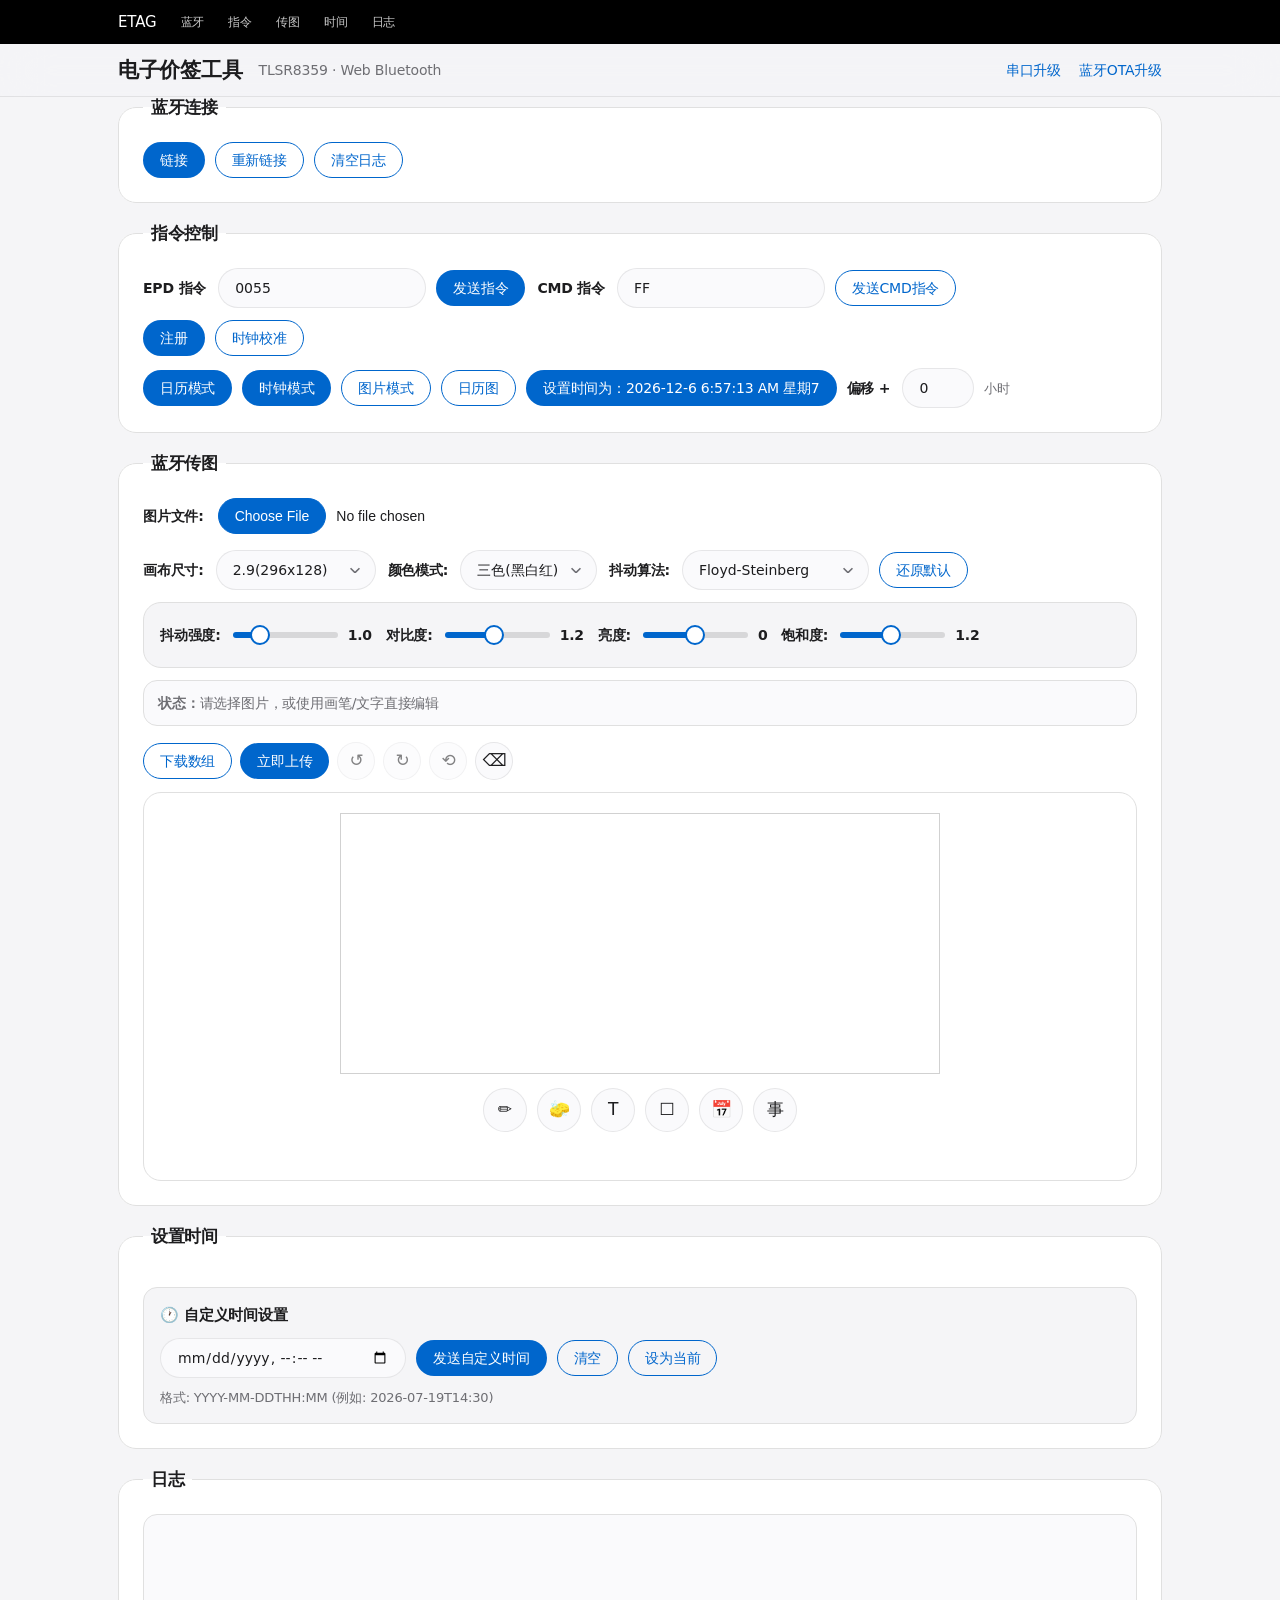
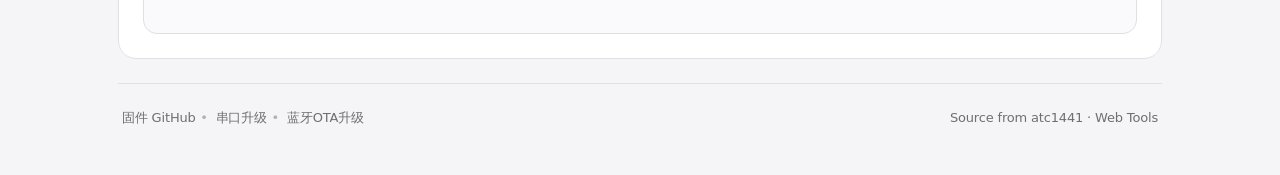
==== commit f292e1ed: "Update ATC_TLSR_Paper_index.html" ====
--- a/ATC_TLSR_Paper_index.html
+++ b/ATC_TLSR_Paper_index.html
@@ -35,7 +35,6 @@
 		</div>
 	</div>
 	<div class="main">
-		<h3>电子价签蓝牙控制器</h3>
 
 		<fieldset id="bluetooth-panel">
 			<legend>蓝牙连接</legend>
@@ -81,6 +80,11 @@
 						title="点击该按钮，然后上传图片。图片将永久显示到屏幕上">图片模式</button>
 					<button id="calendarToggle" type="button" class="secondary" aria-expanded="false"
 						aria-controls="calendar-panel" title="生成可上传的日历图片">日历图</button>
+					<button id="time-setter" type="button" class="primary" onclick="setTime()"
+						title="把当前时间（含偏移）同步到价签">设置时间为: </button>
+					<label for="hour-offset">偏移 +</label>
+					<input type="number" max="24" min="0" id="hour-offset" value="0" style="width: 72px;">
+					<span class="hint">小时</span>
 				</div>
 			</div>
 		</fieldset>
@@ -415,16 +419,6 @@
 
 		<fieldset id="time-panel">
 			<legend>设置时间</legend>
-			<div class="flex-container">
-				<div class="flex-group">
-					<button id="time-setter" type="button" class="primary" onclick="setTime()">设置时间为: </button>
-				</div>
-				<div class="flex-group">
-					<label for="hour-offset">偏移 +</label>
-					<input type="number" max="24" min="0" id="hour-offset" value="0" style="width: 72px;">
-					<span class="hint">小时</span>
-				</div>
-			</div>
 			<div class="soft-panel">
 				<div class="soft-panel-title">🕐 自定义时间设置</div>
 				<div class="time-input-group">
--- a/css/main.css
+++ b/css/main.css
@@ -625,8 +625,18 @@
     input[type=number],
     input[type=datetime-local],
     input[type=date],
-    select {
+    select,
+    textarea {
         max-width: 100%;
+        min-height: 44px;
+        font-size: 16px;
+    }
+
+    button,
+    input[type=button],
+    input::file-selector-button {
+        min-height: 44px;
+        font-size: 15px;
     }
 
     #cmdTXT,
